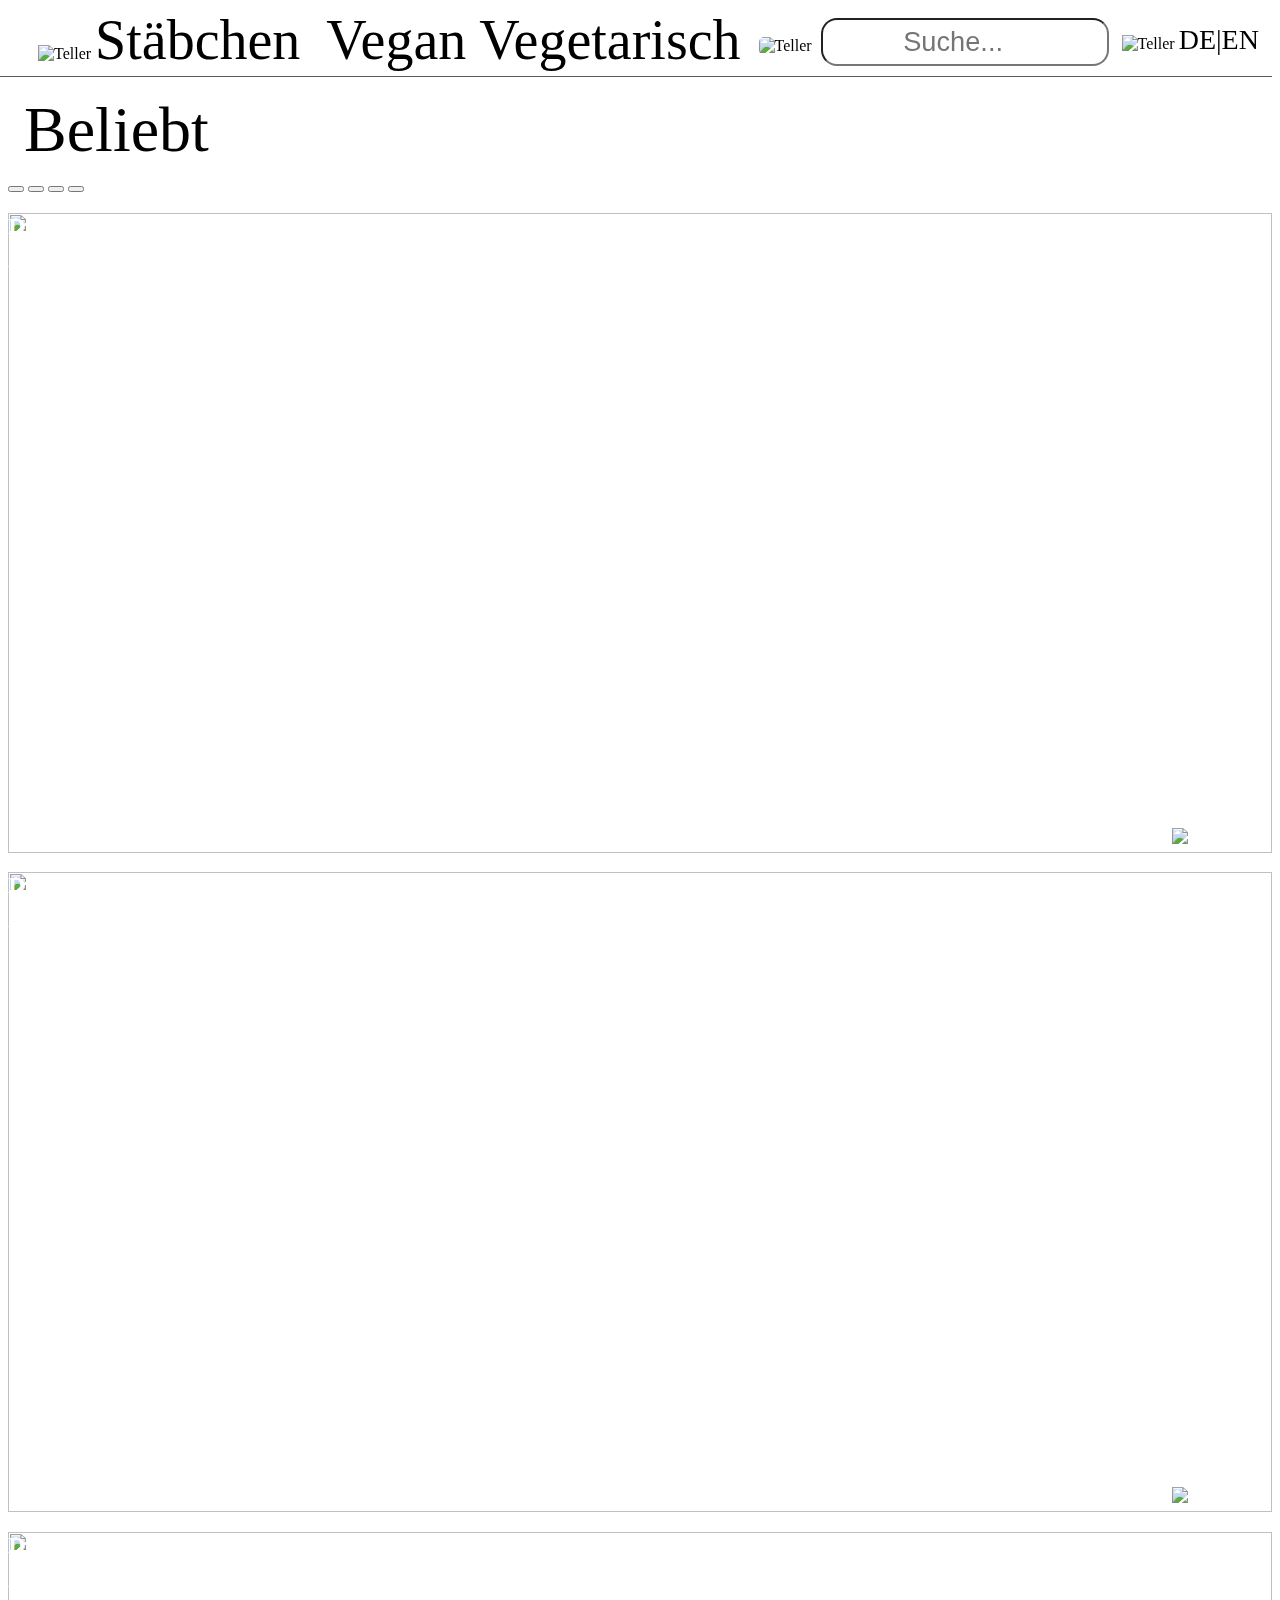
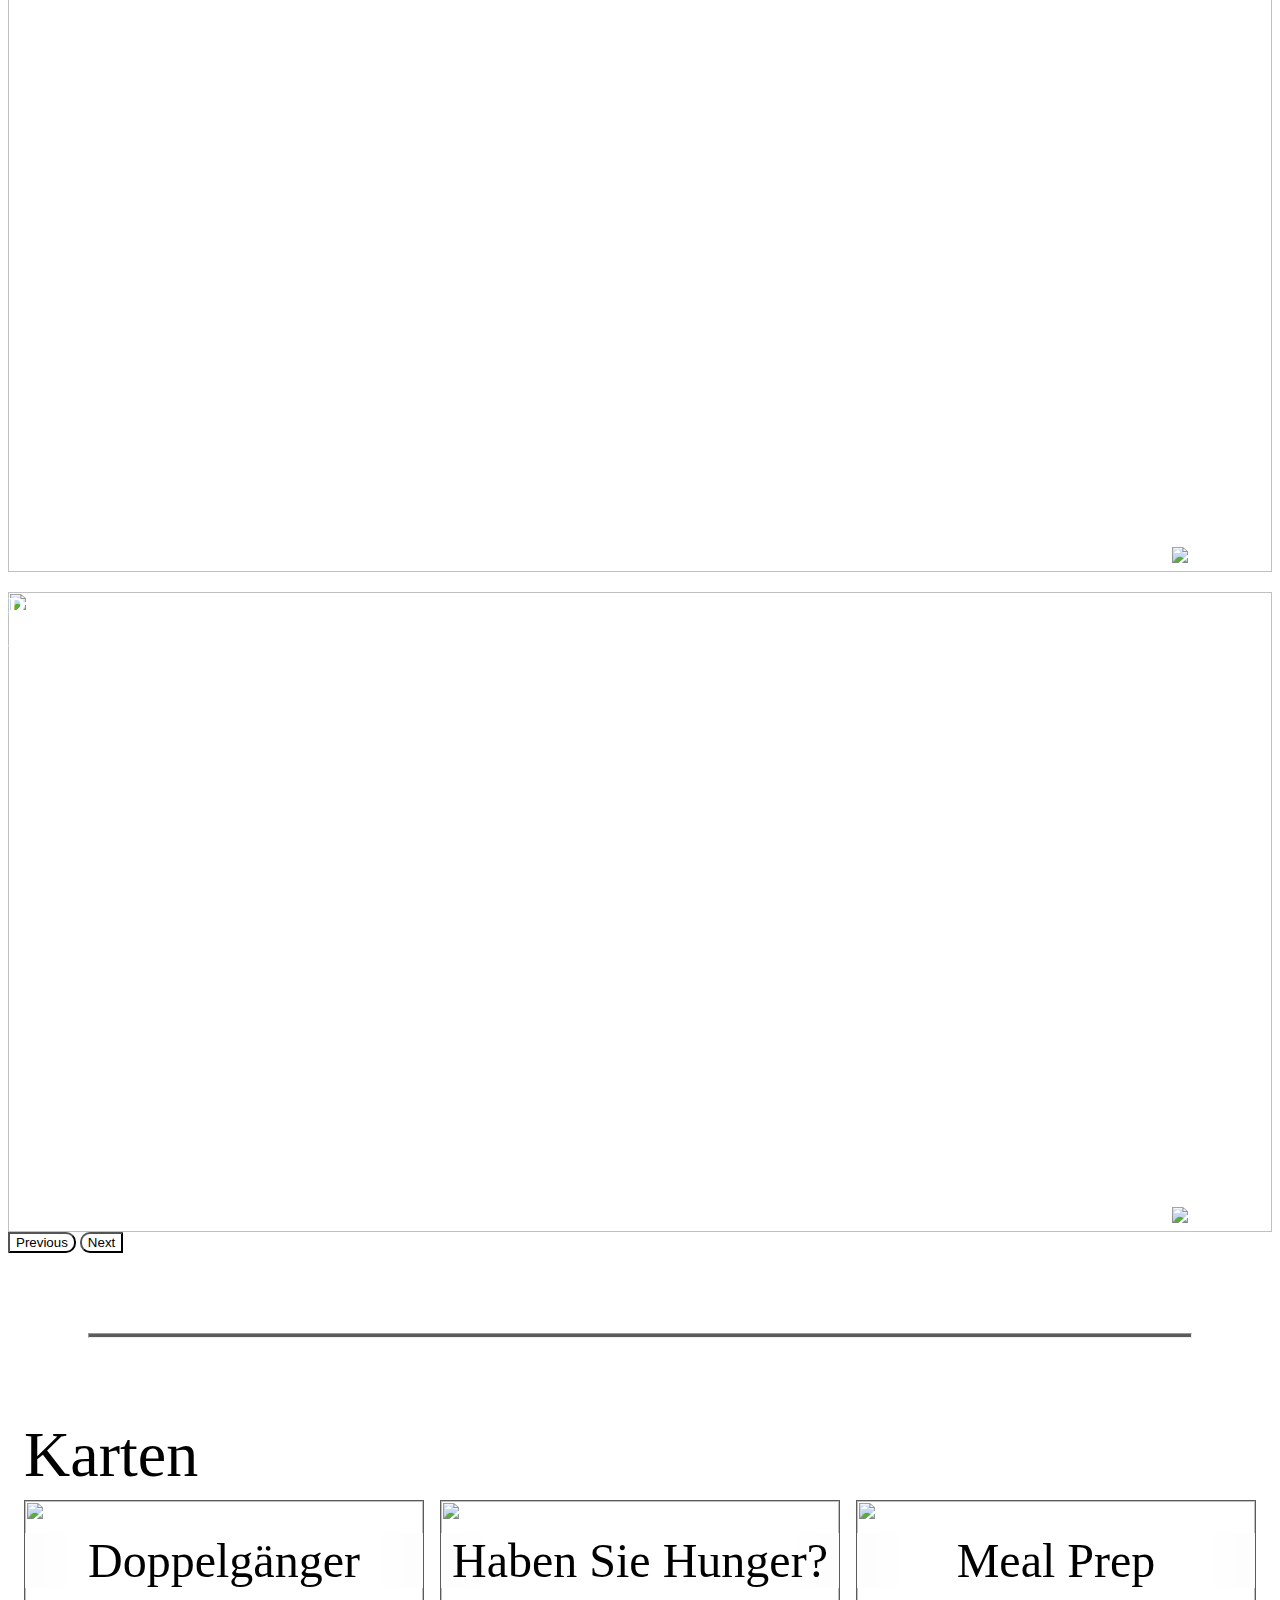
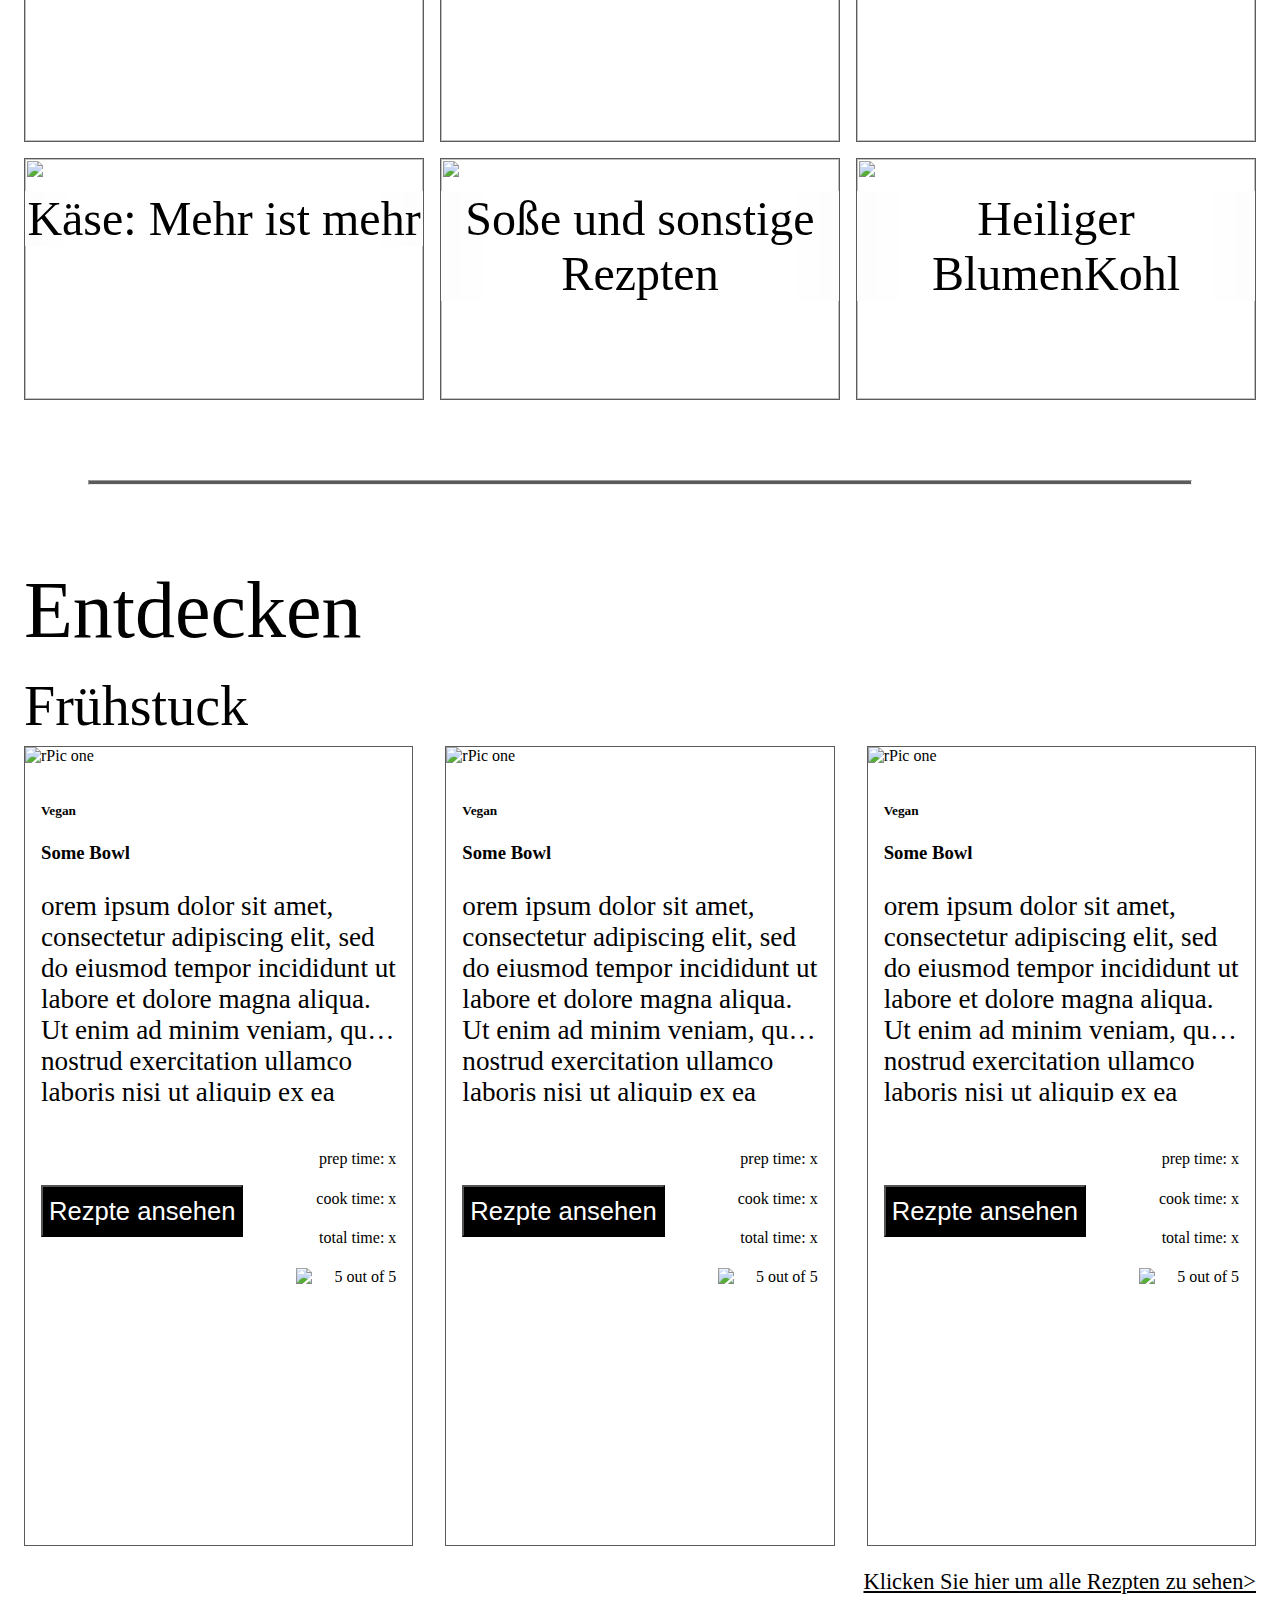
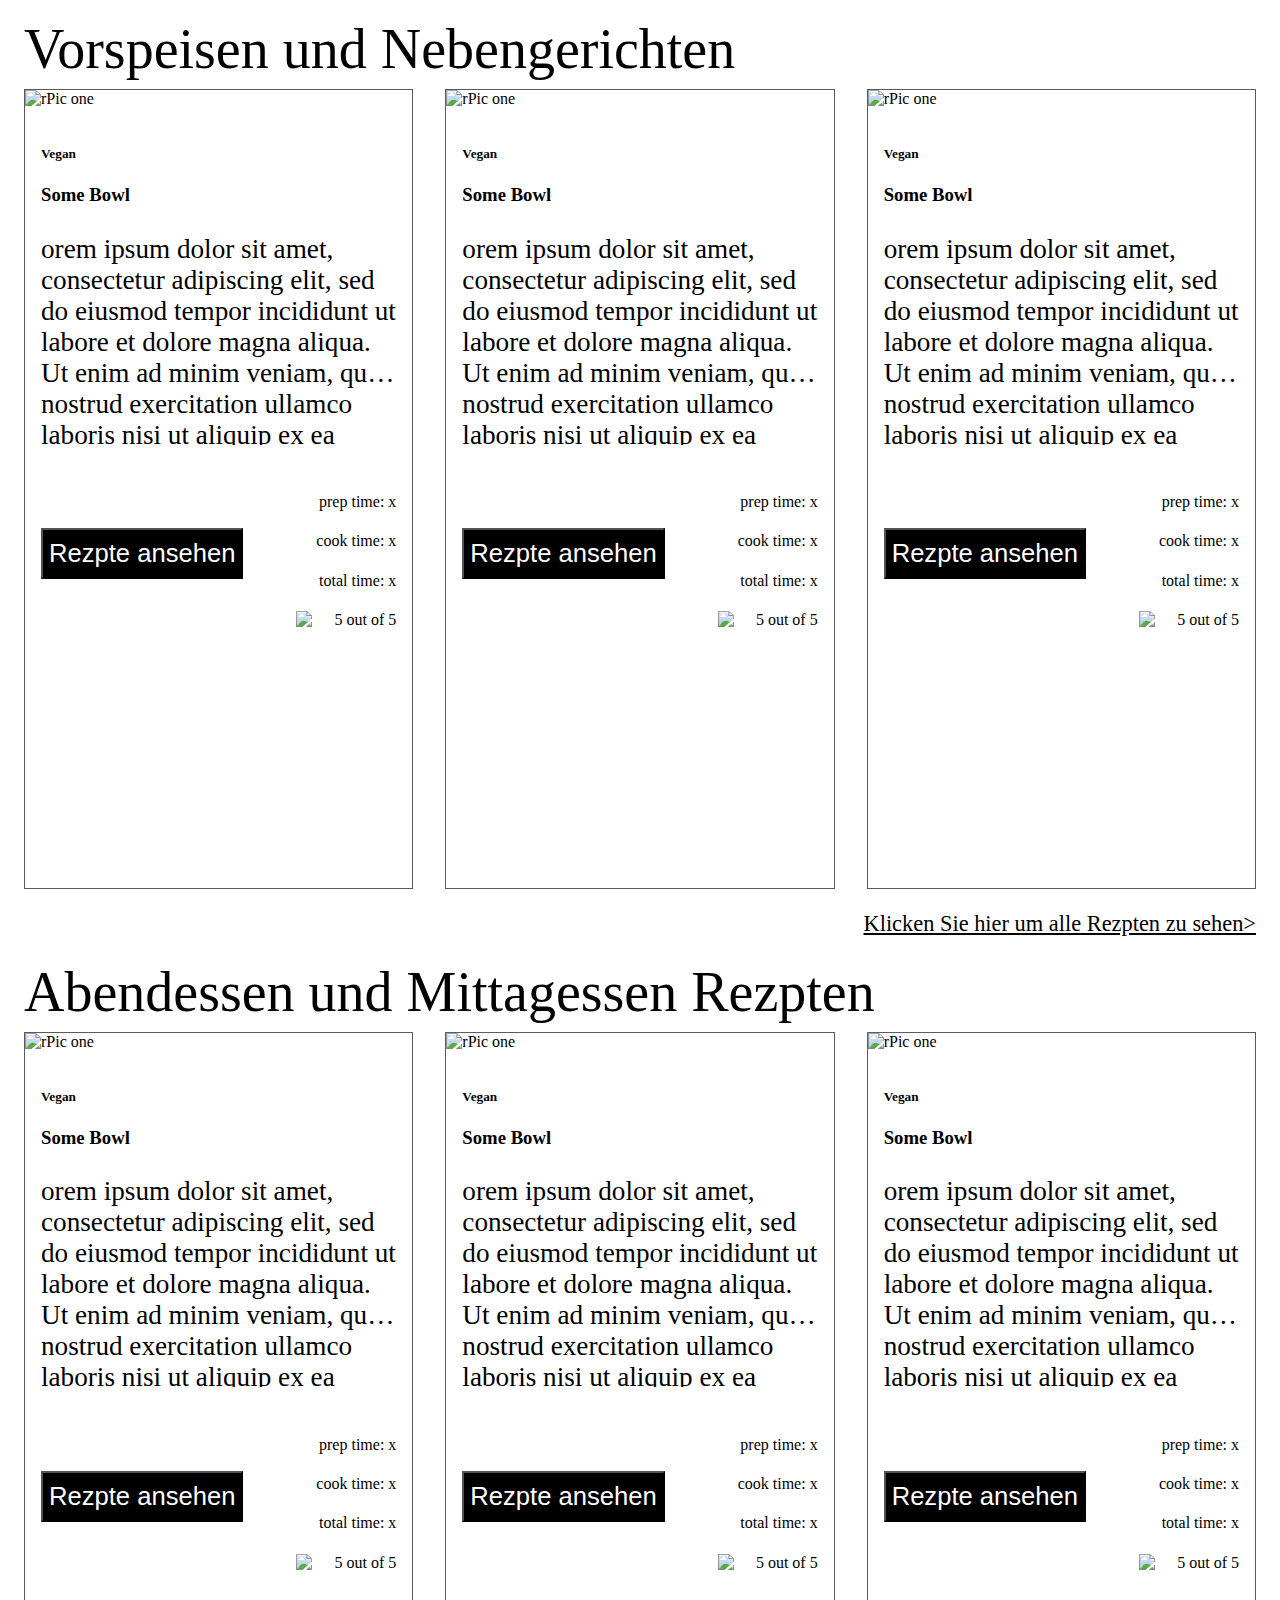
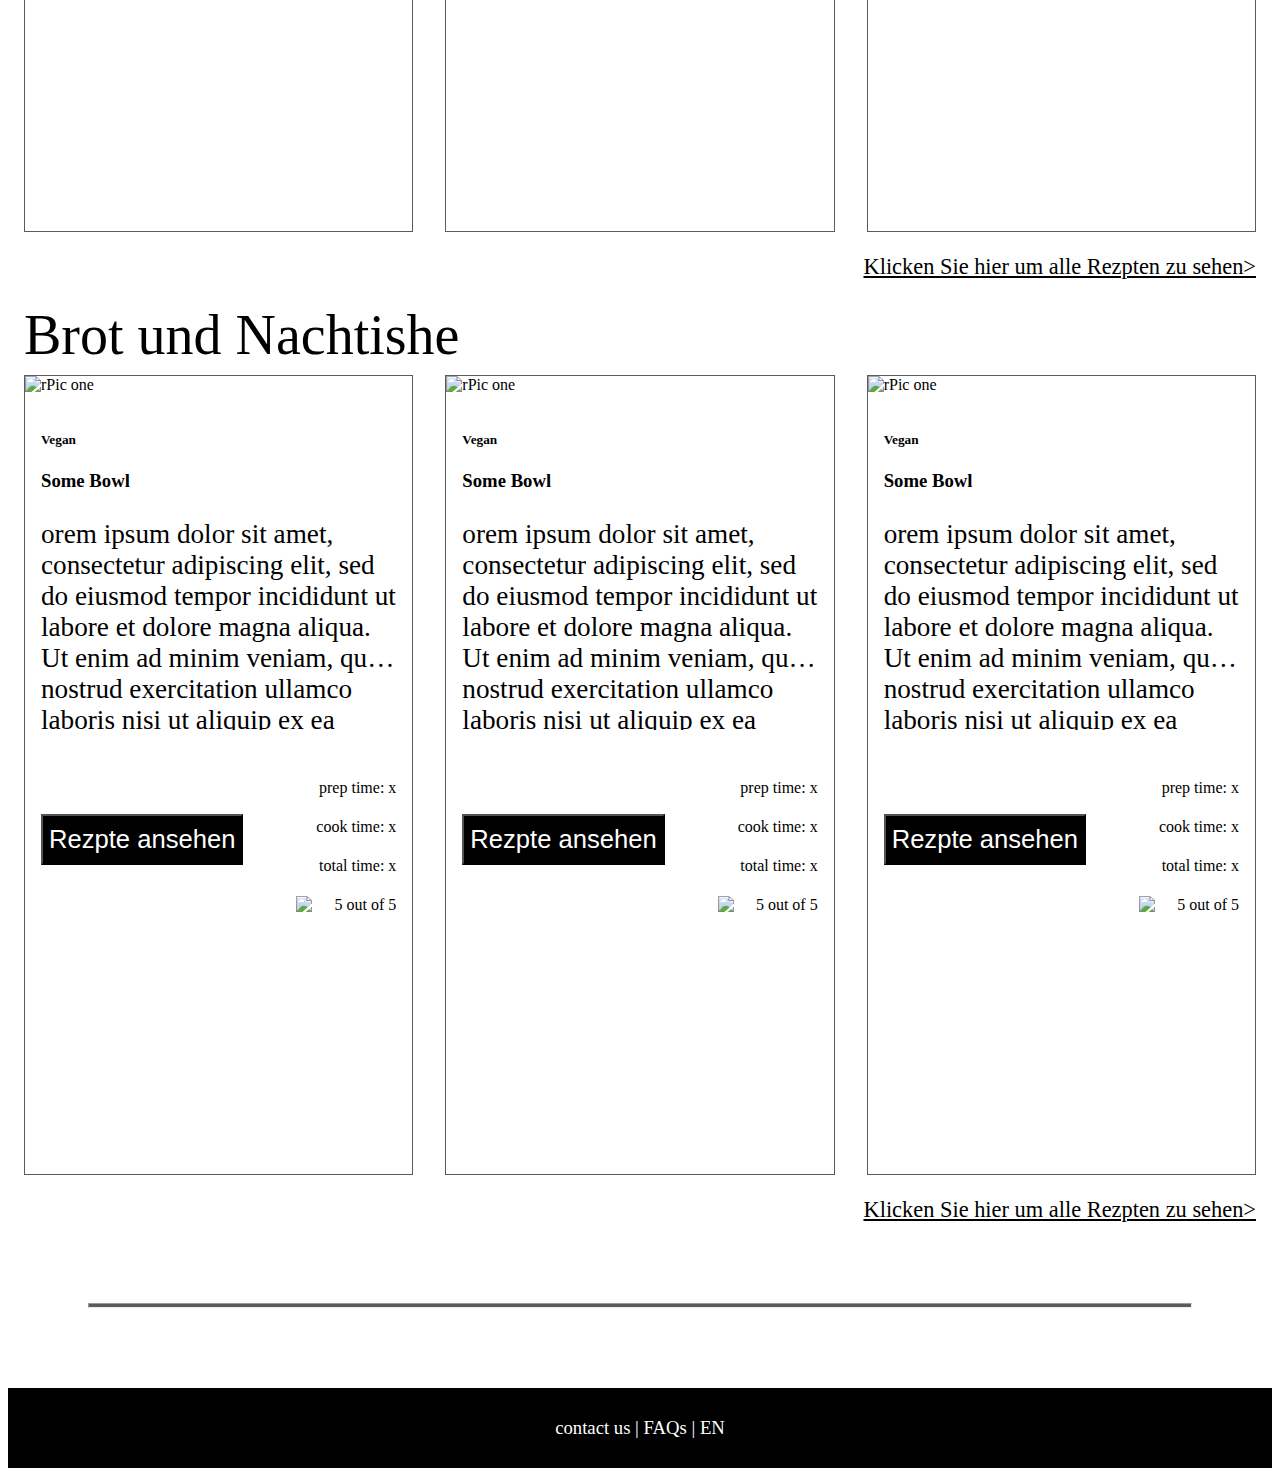
==== index.html @ e16c11fc "Update and rename STUB.html to index.html" ====
<!doctype html>
<html lang="de">
  <head>
    <!-- Required meta tags -->
    <meta charset="utf-8">
    <meta name="viewport" content="width=device-width, initial-scale=1">
    <!-- Bootstrap CSS -->
    <link href="https://cdn.jsdelivr.net/npm/bootstrap@5.0.2/dist/css/bootstrap.min.css" rel="stylesheet" integrity="sha384-EVSTQN3/azprG1Anm3QDgpJLIm9Nao0Yz1ztcQTwFspd3yD65VohhpuuCOmLASjC" crossorigin="anonymous">
    <link rel="stylesheet" href="STUB.css">
    <script src="STUB.js" defer></script>
    <title>Stäbchen</title>
  </head>
  <body>
    <!-- St header-->
    <header>
    <nav class ="menu">
      <ul class= "Desktop-nav">
      <li class="titleandicon ">
        <img class="lang_pic" src="../Assets/stabbz.png" alt="Teller" width="80" height="60">
          <a href="#" class = "title"><h1 class ="STitle" >Stäbchen</h1><a>
          </li>
              <li class= "menuItemsV"><a href= "#" class="menuItems"><h1 class= "MenuVegan">Vegan</h1></a> </li>
              <li class= "menuItemsVe"><a href= "#" class="menuItems"><h1 class ="MenuVege">Vegetarisch</h1></a> </li>
          <li class="search">
           <img class="search_pic" src="../Assets/nsf.png" alt="Teller" class="SearchIcon" width="35" height="30">
            <input class="search"  type="search" placeholder="Suche...">
            <!--
            make the placeholder go away when the user clicks on the search bar
          change how big the bar gets at the diffrent break points
          -->
          </li>
          <li class="lang" class ="dropDown">
          <img class="lang_pic " src="../Assets/DF.png" alt="Teller" width="25" height="25">
          <h3><a>DE|EN</a></h3>
          </li>

      </ul>
    </nav>
    </header>

    <h1 class="body-title"> Beliebt</h1>
    <!--karasel-->
<!-- have the picture be the background and have the title,Food type, stars,total cook time ,prep time and maybe the Beschribung-->
<div id="myCarousel" class="carousel  slide" data-bs-ride="carousel">
<div class="carousel-indicators">
   <button type="button" data-bs-target="#myCarousel" data-bs-slide-to="0" class="active" aria-current="true" aria-label="Slide 1"></button>
   <button type="button" data-bs-target="#myCarousel" data-bs-slide-to="1" aria-label="Slide 2"></button>
   <button type="button" data-bs-target="#myCarousel" data-bs-slide-to="2" aria-label="Slide 3"></button>
   <button type="button" data-bs-target="#myCarousel" data-bs-slide-to="3" aria-label="Slide 4"></button>
</div>
<div class="carousel-inner">
    <div class ="carousel-item active">
      <div class="imgBox">
        <img class="backhroundImg d-block w-100" src="../Assets/kochen.jpg">
      </div>
      <div class="container">
        <h2> Dish Name</h2>
        <h5> Vegan/Vegetarian</h5>
        <div class= "sideInfo">
        <h4>prep time: x</h4>
        <h4>cook time: x</h4>
        <h4>total time: x</h4>
        <img class="reviews" src="../Assets/5stars.png" alt="5 out of 5" height="25" width="100">
        </div>
      </div>
  </div>
  <div class ="carousel-item">
    <div class="imgBox">
      <img class="backhroundImg d-block w-100" src="../Assets/bowl.jpg">
    </div>
    <div class="container">
      <h2> Dish Name</h2>
      <h5> Vegan/Vegetarian</h5>
      <div class= "sideInfo">
        <h4>prep time: x</h4>
        <h4>cook time: x</h4>
        <h4>total time: x</h4>
      <img class="reviews" src="../Assets/5stars.png" alt="5 out of 5" height="25" width="100">
      </div>
    </div>
</div>
<div class ="carousel-item">
  <div class="imgBox">
    <img class="backhroundImg d-block w-100" src="../Assets/lost.jpg">
  </div>
  <div class="container">
    <h2> Dish Name</h2>
    <h5> Vegan/Vegetarian</h5>
    <div class= "sideInfo">
      <h4>prep time: x</h4>
      <h4>cook time: x</h4>
      <h4>total time: x</h4>
    <img class="reviews" src="../Assets/5stars.png" alt="5 out of 5" height="25" width="100">
    </div>
  </div>
</div>
<div class ="carousel-item">
  <div class="imgBox">
    <img class="backhroundImg d-block w-100" src="../Assets/sushi.jpg">
  </div>
  <div class="container">
    <h2> Dish Name</h2>
    <h5> Vegan/Vegetarian</h5>
    <div class= "sideInfo">
      <h4>prep time: x</h4>
      <h4>cook time: x</h4>
      <h4>total time: x</h4>
    <img class="reviews" src="../Assets/5stars.png" alt="5 out of 5" height="25" width="100">
    </div>
  </div>
</div>
</div>
<button class="carousel-control-prev" type="button" data-bs-target="#myCarousel" data-bs-slide="prev">
  <span class="carousel-control-prev-icon" aria-hidden="true"></span>
  <span class="visually-hidden">Previous</span>
</button>
<button class="carousel-control-next" type="button" data-bs-target="#myCarousel" data-bs-slide="next">
  <span class="carousel-control-next-icon" aria-hidden="true"></span>
  <span class="visually-hidden">Next</span>
</button>
</div>
    <!-- Option 1: Bootstrap Bundle with Popper -->
    <script src="https://cdn.jsdelivr.net/npm/bootstrap@5.0.2/dist/js/bootstrap.bundle.min.js" integrity="sha384-MrcW6ZMFYlzcLA8Nl+NtUVF0sA7MsXsP1UyJoMp4YLEuNSfAP+JcXn/tWtIaxVXM" crossorigin="anonymous"></script>
<hr class="sectionBreak">
  <!-- start of the card section-->
<h1 class="body-title">Karten</h1>
  <div class= "Act-Cards">
    <div class= "Card">
      <img class="backhroundImg" src="../Assets/Essen.jpg">
      <div class="card-blur "></div>
      <h1 class= "Card-text Card-pic"> Doppelgänger</h1>
    </div>
    <div class= "Card">
      <img class="backhroundImg" src="../Assets/pizza.jpg">
      <div   class="card-blur "></div>
      <h1 class= "Card-text Card-pic"> Haben Sie Hunger?</h1>
    </div>
    <div class= "Card">
      <img class="backhroundImg" src="../Assets/MP.jpg">
      <div   class="card-blur "></div>
      <h1 class= "Card-text Card-pic"> Meal Prep</h1>
    </div>
    <div class= "Card">
      <img class="backhroundImg" src="../Assets/cheese.jpg">
      <div  class="card-blur "></div>
      <h1 class= "Card-text Card-pic"> Käse: Mehr ist mehr</h1>
    </div>
    <div class= "Card">
      <img class="backhroundImg" src="../Assets/sosse.jpg">
      <div   class="card-blur ">
      </div>
  <h1 class= "Card-text Card-pic"> Soße und sonstige Rezpten</h1>
  </div>
    <div class= "Card">
      <img class="backhroundImg" src="../Assets/BK.jpg">
      <div class="card-blur "></div>
      <h1 class= "Card-text Card-pic"> Heiliger BlumenKohl</h1>
    </div>
  </div>
  <hr class="sectionBreak">
  <!-- end of the Karten Abschintt-->

<h1 class="rTitle">Entdecken</h1>
  <br>
    <!-- Breakfrast-->
  <h1 class="rSubtitle">Frühstuck</H1>
    <div class ="rGrid">
    <div class= "rCard">
      <img class ="rPic" src="../Assets/MP.jpg" alt="rPic one">
      <div class ="rMainText">
        <div class="rMaintextTitle">
        <h5>Vegan<h5>
        <h3>Some Bowl</h3>
      </div>
        <P class="rMTT">
          orem ipsum dolor sit amet, consectetur adipiscing elit, sed do eiusmod tempor
           incididunt ut labore et dolore magna aliqua. Ut enim ad minim veniam, quis nostrud
            exercitation ullamco laboris nisi ut aliquip ex ea commodo consequat. Duis aute
            irure dolor in reprehenderit in voluptate velit esse cillum dolore eu fugiat nulla
            pariatur. Excepteur sint occaecat cupidatat non proident, sunt in culpa qui officia
             deserunt mollit anim id est laborum
       </p>
       <div class="rBInfo">
       <div class="rButton">
         <button type="button" class="rButtonLabel"> Rezpte ansehen </Button>
       </div>
       <div class= "rInfo">
         <h4 class="f200">prep time: x</h4>
         <h4 class="f200">cook time: x</h4>
         <h4 class="f200">total time: x</h4>
       <img class="reviews" src="../Assets/5stars.png" alt="5 out of 5" height="25" width="100">
       </div>
      </div>
    </div>
    </div>
    <div class= "rCard">
      <img class ="rPic" src="../Assets/sosse.jpg" alt="rPic one">
      <div class ="rMainText">
        <div class="rMaintextTitle">
        <h5>Vegan<h5>
        <h3>Some Bowl</h3>
      </div>
        <P class="rMTT">
          orem ipsum dolor sit amet, consectetur adipiscing elit, sed do eiusmod tempor
           incididunt ut labore et dolore magna aliqua. Ut enim ad minim veniam, quis nostrud
            exercitation ullamco laboris nisi ut aliquip ex ea commodo consequat. Duis aute
            irure dolor in reprehenderit in voluptate velit esse cillum dolore eu fugiat nulla
            pariatur. Excepteur sint occaecat cupidatat non proident, sunt in culpa qui officia
             deserunt mollit anim id est laborum
       </p>
       <div class="rBInfo">
       <div class="rButton">
         <button type="button" class="rButtonLabel"> Rezpte ansehen </Button>
       </div>
       <div class= "rInfo">
         <h4 class="f200">prep time: x</h4>
         <h4 class="f200">cook time: x</h4>
         <h4 class="f200">total time: x</h4>
       <img class="reviews" src="../Assets/5stars.png" alt="5 out of 5" height="25" width="100">
       </div>
      </div>
    </div>
    </div>
     <div class= "rCard">
        <img class ="rPic" src="../Assets/cheese.jpg" alt="rPic one">
        <div class ="rMainText">
          <div class="rMaintextTitle">
          <h5>Vegan<h5>
          <h3 >Some Bowl</h3>
        </div>
          <P class="rMTT">
            orem ipsum dolor sit amet, consectetur adipiscing elit, sed do eiusmod tempor
             incididunt ut labore et dolore magna aliqua. Ut enim ad minim veniam, quis nostrud
              exercitation ullamco laboris nisi ut aliquip ex ea commodo consequat. Duis aute
              irure dolor in reprehenderit in voluptate velit esse cillum dolore eu fugiat nulla
              pariatur. Excepteur sint occaecat cupidatat non proident, sunt in culpa qui officia
               deserunt mollit anim id est laborum
         </p>
         <div class="rBInfo">
         <div class="rButton">
           <button type="button" class="rButtonLabel"> Rezpte ansehen </Button>
         </div>
         <div class= "rInfo">
           <h4 class="f200">prep time: x</h4>
           <h4 class="f200">cook time: x</h4>
           <h4 class="f200">total time: x</h4>
         <img class="reviews" src="../Assets/5stars.png" alt="5 out of 5" height="25" width="100">
         </div>
        </div>
      </div>
      </div>
      </div>
      <p class="rLink"> Klicken Sie hier um alle Rezpten zu sehen><p>

<!--Vorspeisen und Nebengerichten-->
<h1 class="rSubtitle">Vorspeisen und Nebengerichten</H1>
  <div class ="rGrid">
  <div class= "rCard">
    <img class ="rPic" src="../Assets/MP.jpg" alt="rPic one">
    <div class ="rMainText">
      <div class="rMaintextTitle">
      <h5>Vegan<h5>
      <h3>Some Bowl</h3>
    </div>
      <P class="rMTT">
        orem ipsum dolor sit amet, consectetur adipiscing elit, sed do eiusmod tempor
         incididunt ut labore et dolore magna aliqua. Ut enim ad minim veniam, quis nostrud
          exercitation ullamco laboris nisi ut aliquip ex ea commodo consequat. Duis aute
          irure dolor in reprehenderit in voluptate velit esse cillum dolore eu fugiat nulla
          pariatur. Excepteur sint occaecat cupidatat non proident, sunt in culpa qui officia
           deserunt mollit anim id est laborum
     </p>
     <div class="rBInfo">
     <div class="rButton">
       <button type="button" class="rButtonLabel"> Rezpte ansehen </Button>
     </div>
     <div class= "rInfo">
       <h4 class="f200">prep time: x</h4>
       <h4 class="f200">cook time: x</h4>
       <h4 class="f200">total time: x</h4>
     <img class="reviews" src="../Assets/5stars.png" alt="5 out of 5" height="25" width="100">
     </div>
    </div>
  </div>
  </div>
  <div class= "rCard">
    <img class ="rPic" src="../Assets/sosse.jpg" alt="rPic one">
    <div class ="rMainText">
      <div class="rMaintextTitle">
      <h5>Vegan<h5>
      <h3>Some Bowl</h3>
    </div>
      <P class="rMTT">
        orem ipsum dolor sit amet, consectetur adipiscing elit, sed do eiusmod tempor
         incididunt ut labore et dolore magna aliqua. Ut enim ad minim veniam, quis nostrud
          exercitation ullamco laboris nisi ut aliquip ex ea commodo consequat. Duis aute
          irure dolor in reprehenderit in voluptate velit esse cillum dolore eu fugiat nulla
          pariatur. Excepteur sint occaecat cupidatat non proident, sunt in culpa qui officia
           deserunt mollit anim id est laborum
     </p>
     <div class="rBInfo">
     <div class="rButton">
       <button type="button" class="rButtonLabel"> Rezpte ansehen </Button>
     </div>
     <div class= "rInfo">
       <h4 class="f200">prep time: x</h4>
       <h4 class="f200">cook time: x</h4>
       <h4 class="f200">total time: x</h4>
     <img class="reviews" src="../Assets/5stars.png" alt="5 out of 5" height="25" width="100">
     </div>
    </div>
  </div>
  </div>
   <div class= "rCard">
      <img class ="rPic" src="../Assets/cheese.jpg" alt="rPic one">
      <div class ="rMainText">
        <div class="rMaintextTitle">
        <h5>Vegan<h5>
        <h3 >Some Bowl</h3>
      </div>
        <P class="rMTT">
          orem ipsum dolor sit amet, consectetur adipiscing elit, sed do eiusmod tempor
           incididunt ut labore et dolore magna aliqua. Ut enim ad minim veniam, quis nostrud
            exercitation ullamco laboris nisi ut aliquip ex ea commodo consequat. Duis aute
            irure dolor in reprehenderit in voluptate velit esse cillum dolore eu fugiat nulla
            pariatur. Excepteur sint occaecat cupidatat non proident, sunt in culpa qui officia
             deserunt mollit anim id est laborum
       </p>
       <div class="rBInfo">
       <div class="rButton">
         <button type="button" class="rButtonLabel"> Rezpte ansehen </Button>
       </div>
       <div class= "rInfo">
         <h4 class="f200">prep time: x</h4>
         <h4 class="f200">cook time: x</h4>
         <h4 class="f200">total time: x</h4>
       <img class="reviews" src="../Assets/5stars.png" alt="5 out of 5" height="25" width="100">
       </div>
      </div>
    </div>
    </div>
    </div>
    <p class="rLink"> Klicken Sie hier um alle Rezpten zu sehen><p>

<!--Abendessen und Mittagessen Rezpten-->
<h1 class="rSubtitle">Abendessen und Mittagessen Rezpten</H1>
  <div class ="rGrid">
  <div class= "rCard">
    <img class ="rPic" src="../Assets/MP.jpg" alt="rPic one">
    <div class ="rMainText">
      <div class="rMaintextTitle">
      <h5>Vegan<h5>
      <h3>Some Bowl</h3>
    </div>
      <P class="rMTT">
        orem ipsum dolor sit amet, consectetur adipiscing elit, sed do eiusmod tempor
         incididunt ut labore et dolore magna aliqua. Ut enim ad minim veniam, quis nostrud
          exercitation ullamco laboris nisi ut aliquip ex ea commodo consequat. Duis aute
          irure dolor in reprehenderit in voluptate velit esse cillum dolore eu fugiat nulla
          pariatur. Excepteur sint occaecat cupidatat non proident, sunt in culpa qui officia
           deserunt mollit anim id est laborum
     </p>
     <div class="rBInfo">
     <div class="rButton">
       <button type="button" class="rButtonLabel"> Rezpte ansehen </Button>
     </div>
     <div class= "rInfo">
       <h4 class="f200">prep time: x</h4>
       <h4 class="f200">cook time: x</h4>
       <h4 class="f200">total time: x</h4>
     <img class="reviews" src="../Assets/5stars.png" alt="5 out of 5" height="25" width="100">
     </div>
    </div>
  </div>
  </div>
  <div class= "rCard">
    <img class ="rPic" src="../Assets/sosse.jpg" alt="rPic one">
    <div class ="rMainText">
      <div class="rMaintextTitle">
      <h5>Vegan<h5>
      <h3>Some Bowl</h3>
    </div>
      <P class="rMTT">
        orem ipsum dolor sit amet, consectetur adipiscing elit, sed do eiusmod tempor
         incididunt ut labore et dolore magna aliqua. Ut enim ad minim veniam, quis nostrud
          exercitation ullamco laboris nisi ut aliquip ex ea commodo consequat. Duis aute
          irure dolor in reprehenderit in voluptate velit esse cillum dolore eu fugiat nulla
          pariatur. Excepteur sint occaecat cupidatat non proident, sunt in culpa qui officia
           deserunt mollit anim id est laborum
     </p>
     <div class="rBInfo">
     <div class="rButton">
       <button type="button" class="rButtonLabel"> Rezpte ansehen </Button>
     </div>
     <div class= "rInfo">
       <h4 class="f200">prep time: x</h4>
       <h4 class="f200">cook time: x</h4>
       <h4 class="f200">total time: x</h4>
     <img class="reviews" src="../Assets/5stars.png" alt="5 out of 5" height="25" width="100">
     </div>
    </div>
  </div>
  </div>
   <div class= "rCard">
      <img class ="rPic" src="../Assets/cheese.jpg" alt="rPic one">
      <div class ="rMainText">
        <div class="rMaintextTitle">
        <h5>Vegan<h5>
        <h3 >Some Bowl</h3>
      </div>
        <P class="rMTT">
          orem ipsum dolor sit amet, consectetur adipiscing elit, sed do eiusmod tempor
           incididunt ut labore et dolore magna aliqua. Ut enim ad minim veniam, quis nostrud
            exercitation ullamco laboris nisi ut aliquip ex ea commodo consequat. Duis aute
            irure dolor in reprehenderit in voluptate velit esse cillum dolore eu fugiat nulla
            pariatur. Excepteur sint occaecat cupidatat non proident, sunt in culpa qui officia
             deserunt mollit anim id est laborum
       </p>
       <div class="rBInfo">
       <div class="rButton">
         <button type="button" class="rButtonLabel"> Rezpte ansehen </Button>
       </div>
       <div class= "rInfo">
         <h4 class="f200">prep time: x</h4>
         <h4 class="f200">cook time: x</h4>
         <h4 class="f200">total time: x</h4>
       <img class="reviews" src="../Assets/5stars.png" alt="5 out of 5" height="25" width="100">
       </div>
      </div>
    </div>
    </div>
    </div>
    <p class="rLink"> Klicken Sie hier um alle Rezpten zu sehen><p>

  <!--Brot und Nachtishe-->
  <h1 class="rSubtitle">Brot und Nachtishe</H1>
    <div class ="rGrid">
    <div class= "rCard">
      <img class ="rPic" src="../Assets/MP.jpg" alt="rPic one">
      <div class ="rMainText">
        <div class="rMaintextTitle">
        <h5>Vegan<h5>
        <h3>Some Bowl</h3>
      </div>
        <P class="rMTT">
          orem ipsum dolor sit amet, consectetur adipiscing elit, sed do eiusmod tempor
           incididunt ut labore et dolore magna aliqua. Ut enim ad minim veniam, quis nostrud
            exercitation ullamco laboris nisi ut aliquip ex ea commodo consequat. Duis aute
            irure dolor in reprehenderit in voluptate velit esse cillum dolore eu fugiat nulla
            pariatur. Excepteur sint occaecat cupidatat non proident, sunt in culpa qui officia
             deserunt mollit anim id est laborum
       </p>
       <div class="rBInfo">
       <div class="rButton">
         <button type="button" class="rButtonLabel"> Rezpte ansehen </Button>
       </div>
       <div class= "rInfo">
         <h4 class="f200">prep time: x</h4>
         <h4 class="f200">cook time: x</h4>
         <h4 class="f200">total time: x</h4>
       <img class="reviews" src="../Assets/5stars.png" alt="5 out of 5" height="25" width="100">
       </div>
      </div>
    </div>
    </div>
    <div class= "rCard">
      <img class ="rPic" src="../Assets/sosse.jpg" alt="rPic one">
      <div class ="rMainText">
        <div class="rMaintextTitle">
        <h5>Vegan<h5>
        <h3>Some Bowl</h3>
      </div>
        <P class="rMTT">
          orem ipsum dolor sit amet, consectetur adipiscing elit, sed do eiusmod tempor
           incididunt ut labore et dolore magna aliqua. Ut enim ad minim veniam, quis nostrud
            exercitation ullamco laboris nisi ut aliquip ex ea commodo consequat. Duis aute
            irure dolor in reprehenderit in voluptate velit esse cillum dolore eu fugiat nulla
            pariatur. Excepteur sint occaecat cupidatat non proident, sunt in culpa qui officia
             deserunt mollit anim id est laborum
       </p>
       <div class="rBInfo">
       <div class="rButton">
         <button type="button" class="rButtonLabel"> Rezpte ansehen </Button>
       </div>
       <div class= "rInfo">
         <h4 class="f200">prep time: x</h4>
         <h4 class="f200">cook time: x</h4>
         <h4 class="f200">total time: x</h4>
       <img class="reviews" src="../Assets/5stars.png" alt="5 out of 5" height="25" width="100">
       </div>
      </div>
    </div>
    </div>
     <div class= "rCard">
        <img class ="rPic" src="../Assets/cheese.jpg" alt="rPic one">
        <div class ="rMainText">
          <div class="rMaintextTitle">
          <h5>Vegan<h5>
          <h3 >Some Bowl</h3>
        </div>
          <P class="rMTT">
            orem ipsum dolor sit amet, consectetur adipiscing elit, sed do eiusmod tempor
             incididunt ut labore et dolore magna aliqua. Ut enim ad minim veniam, quis nostrud
              exercitation ullamco laboris nisi ut aliquip ex ea commodo consequat. Duis aute
              irure dolor in reprehenderit in voluptate velit esse cillum dolore eu fugiat nulla
              pariatur. Excepteur sint occaecat cupidatat non proident, sunt in culpa qui officia
               deserunt mollit anim id est laborum
         </p>
         <div class="rBInfo">
         <div class="rButton">
           <button type="button" class="rButtonLabel"> Rezpte ansehen </Button>
         </div>
         <div class= "rInfo">
           <h4 class="f200">prep time: x</h4>
           <h4 class="f200">cook time: x</h4>
           <h4 class="f200">total time: x</h4>
         <img class="reviews" src="../Assets/5stars.png" alt="5 out of 5" height="25" width="100">
         </div>
        </div>
      </div>
      </div>
      </div>
      <p class="rLink"> Klicken Sie hier um alle Rezpten zu sehen><p>
    <hr class="sectionBreak">
<!--Ende of Rezpten-->
<footer>
  <div class="footerText">
    <h3 class="f200"> contact us | FAQs | EN</h3>
  </div>
</footer>


  <!-- testmittel-->
  <!--
<div class="me"></div>
<div class="me"></div><div class="me"></div>
<div class="me"></div>
<div class="me"></div>
<div class="me"></div>
<div class="me"></div>
<div class="me"></div>
<div class="me"></div>
-->

  </body>

</html>
---- STUB.css ----
/*body styling */
Body{
  font-family: var(--bs-font-sans-serif);
}
/*nav styling*/
header{
  position: sticky;
  top: 0;
  left: 0;
  background: rgba(255, 255, 255, 0.3);
  backdrop-filter: blur(25px);
  z-index: 5;

}
ul.Desktop-nav{
  display: flex;
  flex-direction: row;
  justify-content: space-between;
  list-style:none;
  margin-left: -10px;
  margin-top: -8px;
  padding-top: 8px;
  border-bottom: 1px solid #5b5b5c;
  border-right: none;
  border-left: none;
  padding-right: 5px;

}

nav h1, nav h2, nav h3{
  display: inline;
font-weight: 300;
}
nav h1{
  font-size:3.5rem;

}
nav h3{
  font-size:1.75rem;
}
.titleandicon, .menuItemsV, .menuItemsVe{
  margin-top: auto;
  margin-bottom: auto;
}
.title, .menuItems {
  text-decoration: none;
  color: black;
}
a.title:hover, a.menuItems:hover{
  color: black;
}

.search, .lang {
  margin-bottom: auto;
  margin-top: auto;
  text-decoration: none;
  text-align: center;
  color: black;

}
.lang_pic,.search_pic{
  vertical-align: baseline;
}
.search_pic{
    background-color: rgba(255, 255,255,.3);
    padding:5px;
    border-radius: 10px;
}

input[type=search].search{
  height: 3rem;
  width: 18rem;
  padding: 0;
  padding-left: 1rem;
  padding-right: 1rem;
  font-size:1.7rem;
  margin-bottom: auto;
  margin-top: auto;
  border-radius: 16px;
  transition: .2s ease-out;
}
 input[type=search]:focus.search{
   height: 4rem;
   width: 22rem;
   font-size: 2rem;
   border-radius: 5px;
 }
.me{
   height: 1000px;
   width:230px;
   border:3px solid #805538;
   background-color: pink;
   display: inline-block;
   margin-top: 40rem;
 }
 /*hover line for vegan*/
 .menuItemsV{
   padding-bottom: .23rem;
   position: relative;
 }
 .menuItemsV:before{
   content:"";
   position: absolute;
   left:0;
   bottom: 0;
   width: 0;
   height: 5px;
   background-color:#461e87;
   transition: width 0.2s ease-out;
 }
 .menuItemsV:hover::before{
   width:100%;
 }
  /*hover line for vegtarian*/
 .menuItemsVe{
   padding-bottom: .23rem;
   position: relative;
 }
 .menuItemsVe:before{
   content:"";
   position: absolute;
   left:0;
   bottom: 0;
   width: 0;
   height: 5px;
   background-color:#008523;
   transition: width 0.2s ease-out;
 }
 .menuItemsVe:hover::before{
   width:100%;
 }
  /*hover line for langswitcher*/
 .lang{
   padding-bottom: .23rem;
   margin-right: 8px;
   position: relative;
 }
 .lang:before{
   content:"";
   position: absolute;
   left:0;
   bottom: 0;
   width: 0;
   height: 5px;
   background-color:#0666a2;
   transition: width 0.2s ease-out;
 }
 .lang:hover::before{
   width:100%;
 }
  /*hover line for Title and logo*/
  .titleandicon{
    padding-bottom: .23rem;
    position: relative;
  }
  .titleandicon:before{
    content:"";
    position: absolute;
    left:0;
    bottom: 0;
    width: 0;
    height: 5px;
    background-color:#0666a2;
    transition: width 0.2s ease-out;
  }
  .titleandicon:hover::before{
    width:100%;
  }
/* end of the nav css
start of the body*/

  .body-title {
  font-weight: 300;
  font-size: 4rem;
  margin-top: 1rem;
  margin-bottom: .5rem;
  margin-left: 1rem;

}

.carousel-item{
  height: 40rem;
  width: 100%;
  position: relative;
  top:0;
  left:0;
  z-index: -5;
  color: white;
}
.container{
  position: relative;
  top:0;
  left:0;
  height: 100%;
  font-weight:700;

}
.sideInfo{
  position: absolute;
  bottom: 0;
  right:0;
}
.backhroundImg{
  height:100%;
  width:100%;
  object-fit: cover;
}
.imgBox{
  position: absolute;
  top:0;
  left:0;
  height: 100%;
  width:100%;

}
 .reviews{
   float:right;
 }
.carousel-control-next{
background-color: rgba(6, 102,162,.0);
border-radius: 10px;
border-top-right-radius: 0;
border-bottom-right-radius: 0;:
}
.carousel-control-prev{
  background-color: rgba(6, 102,162,.0);
  border-radius: 10px;
  border-top-left-radius: 0;
  border-bottom-left-radius: 0;:
}
.blur-false{
animation: blur-out 1.8s forwards;
}
 .blur-active{
   animation: blur-in 1.8s forwards;
 }
 @keyframes blur-in {
   from{
     backdrop-filter: Blur(0px);
     background-color: rgba(6, 102,162,0.1);
   }
   to{
     backdrop-filter: Blur(30px);
      background-color: rgba(6, 102,162,.3);
   }

 }
 @keyframes blur-out {
   from{
     backdrop-filter: Blur(30px);
     background-color: rgba(6, 102,162,.3);
   }
   to{
     backdrop-filter: Blur(0px);
      background-color: rgba(6, 102,162,0);
   }

 }
 /* carousel end*/
hr.sectionBreak{
  height: 3px;
  margin: 5rem 5rem 5rem;
  background-color: #5b5b5c;
}
/* action cards*/
.Act-Cards{
  display: grid;
  grid-template-columns: repeat(auto-fit, minmax(min(100%, max(300px, 100%/4)), 1fr));
  row-gap: 1rem;
  column-gap: 1rem;
  margin: 0px 1rem;
}

.Card{
  border: 1px solid #5b5b5c;
  position: relative;
  height: 15rem;
  max-width: 100%;
  display: flex;
  justify-content: center;
  /*align-items: center;*/
  background-color:white;
  transition: background-color .7s ease-out;
}
.card-blur{
  position: absolute;
  width:100%;
  height:100%;
}
.Card:hover{
border:5px solid black;
box-sizing: border-box;
}

.Card-text{
  font-weight:300;
  color:black;
  font-size: 3rem;
  text-align: center;
  background: rgba(255, 255, 255, .3);
  backdrop-filter: blur(25px);
}
.Card-pic{
  position: absolute;
  width: 100%;
}

/* start of Entdecken*/
.rTitle{
  font-weight: 300;
  font-size: 5rem;
  margin-top: 1rem;
  margin-bottom: 0rem;
  margin-left: 1rem;
}
.rSubtitle{
  font-weight: 300;
  font-size: 3.5rem;
  margin-top: 0rem;
  margin-bottom: .5rem;
  margin-left: 1rem;
}
.rGrid{
  display: grid;
  grid-template-columns: repeat(auto-fit, minmax(min(100%, max(355px, 100%/4)), 1fr));
  row-gap: 2rem;
  column-gap: 2rem;
  margin: 0px 1rem;
}
.rCard{
  height: 50rem;
  border:1px solid #5b5b5c;
  box-sizing: border-box;
}
.rPic{
  width: 100%;
  height: 40%;
  object-fit:cover;
}
.rMainText{
  padding: 1rem;
}
.rMTT{
  display: block;
  font-weight: 200;
  height: 13rem;
  width: 100%;
  font-size: 1.7rem;
  padding-bottom: 3px;
  overflow: hidden;
  display: -webkit-box;
  -webkit-line-clamp: 5;
  -webkit-box-orient: vertical;
}
.rInfo{
  display: inline-block;
  text-align: right;
  position: relative;
}
.rButton{
  display: inline-block;
  align-items:center;
}
.rButtonLabel{
  height: 3.2rem;
  font-size: 1.6rem;
  background-color: black;
  color: white;
  font-weight: 200;
}
.rBInfo{
  display: flex;
  justify-content: space-between;
  align-items:center;
  font-weight: 200;
}
.rLink{
  text-align: right;
  color: black;
  font-size: 1.4rem;
  text-decoration: underline;
  margin-right: 1rem;
}
/*footer start*/
.footerText{
  display: flex;
  align-items: center;
  justify-content:center;
  width: 100%;
  height:100%;
  background-color: black;
  height: 5rem;
  color: white;
}
.f200{
  font-weight: 200;
}
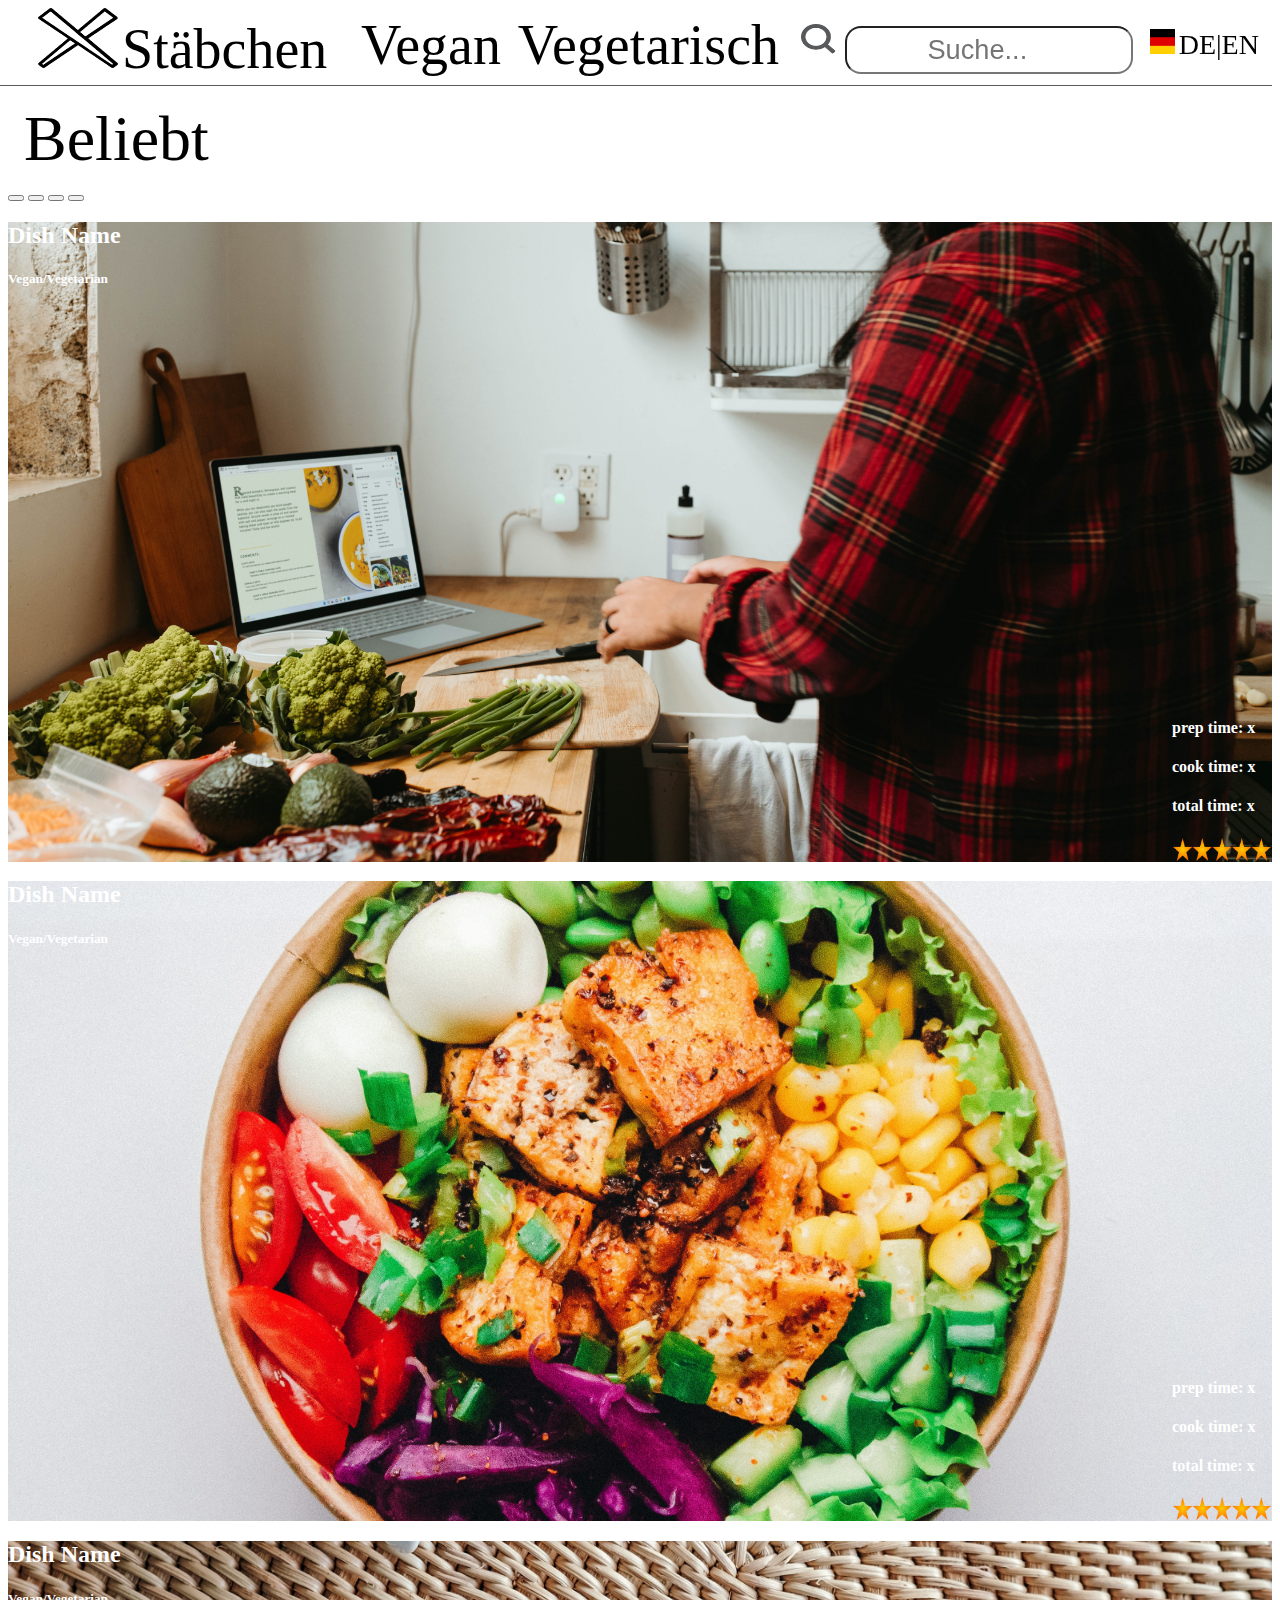
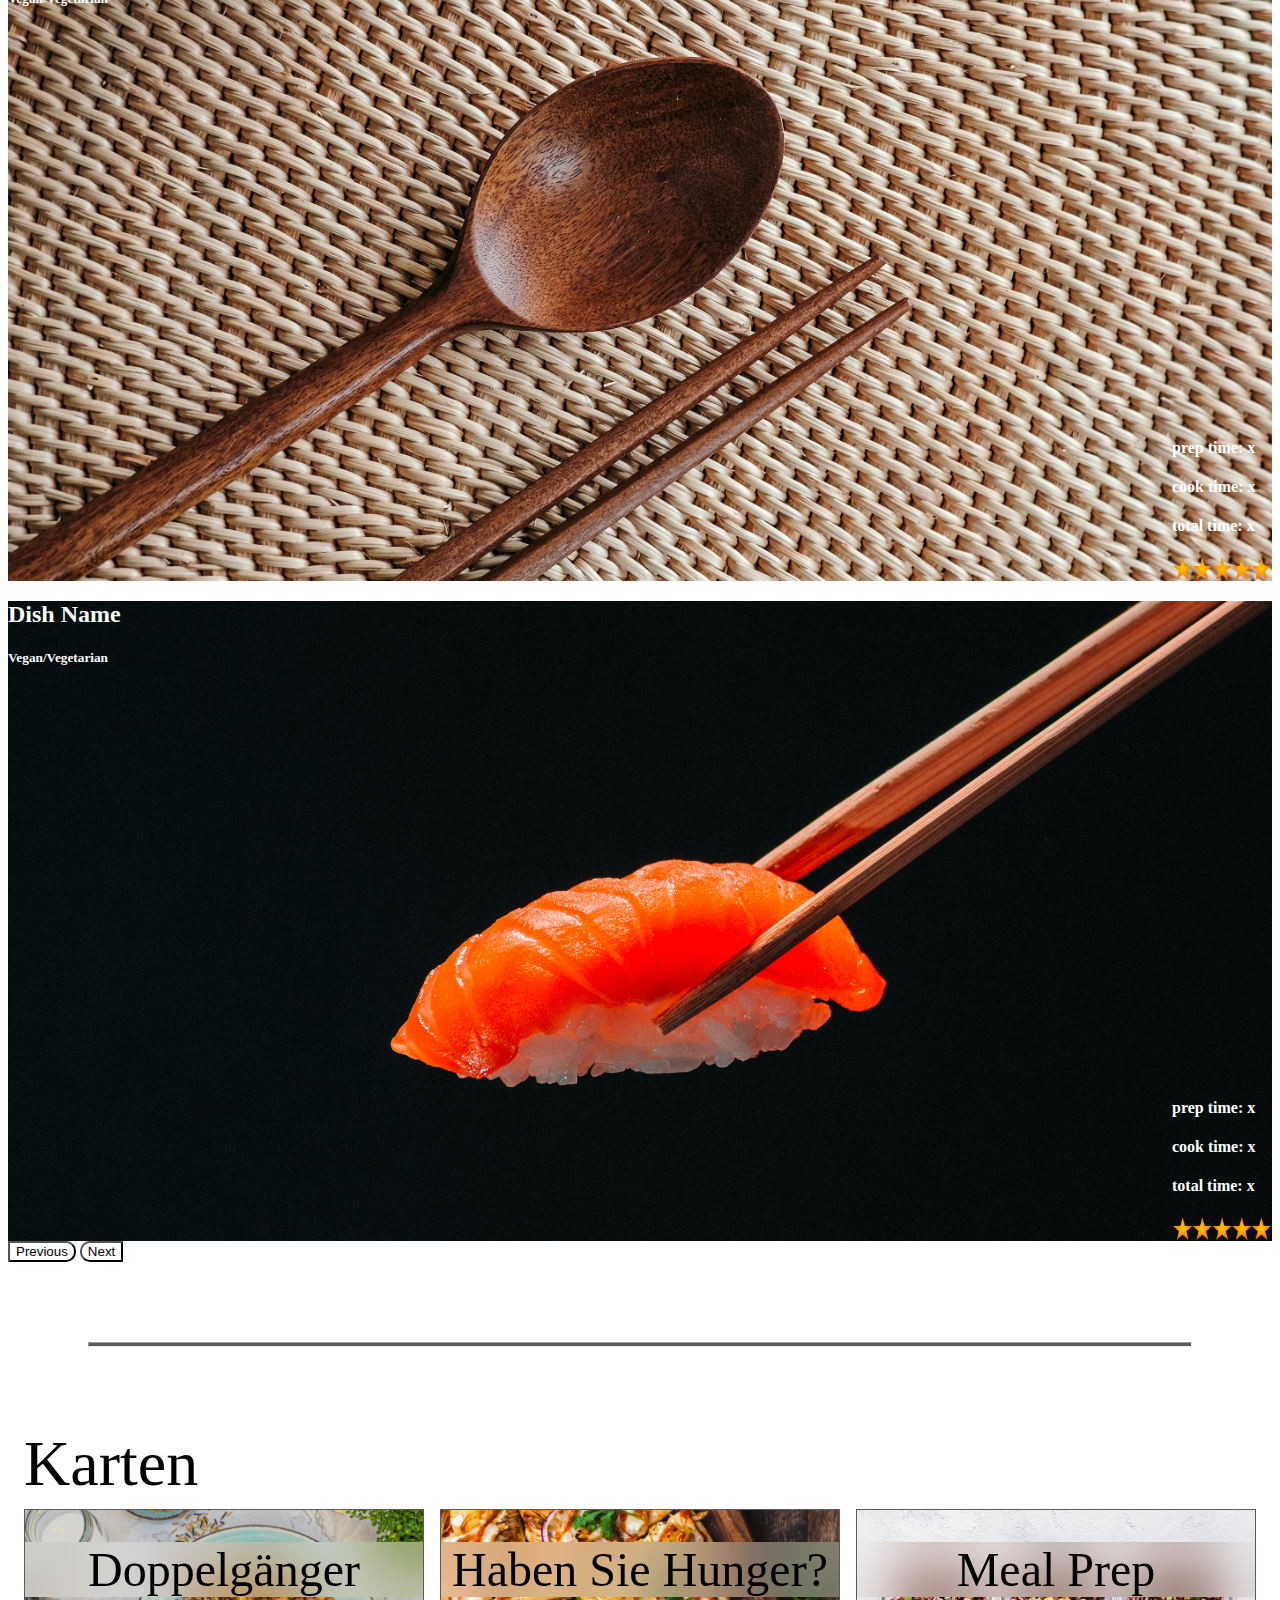
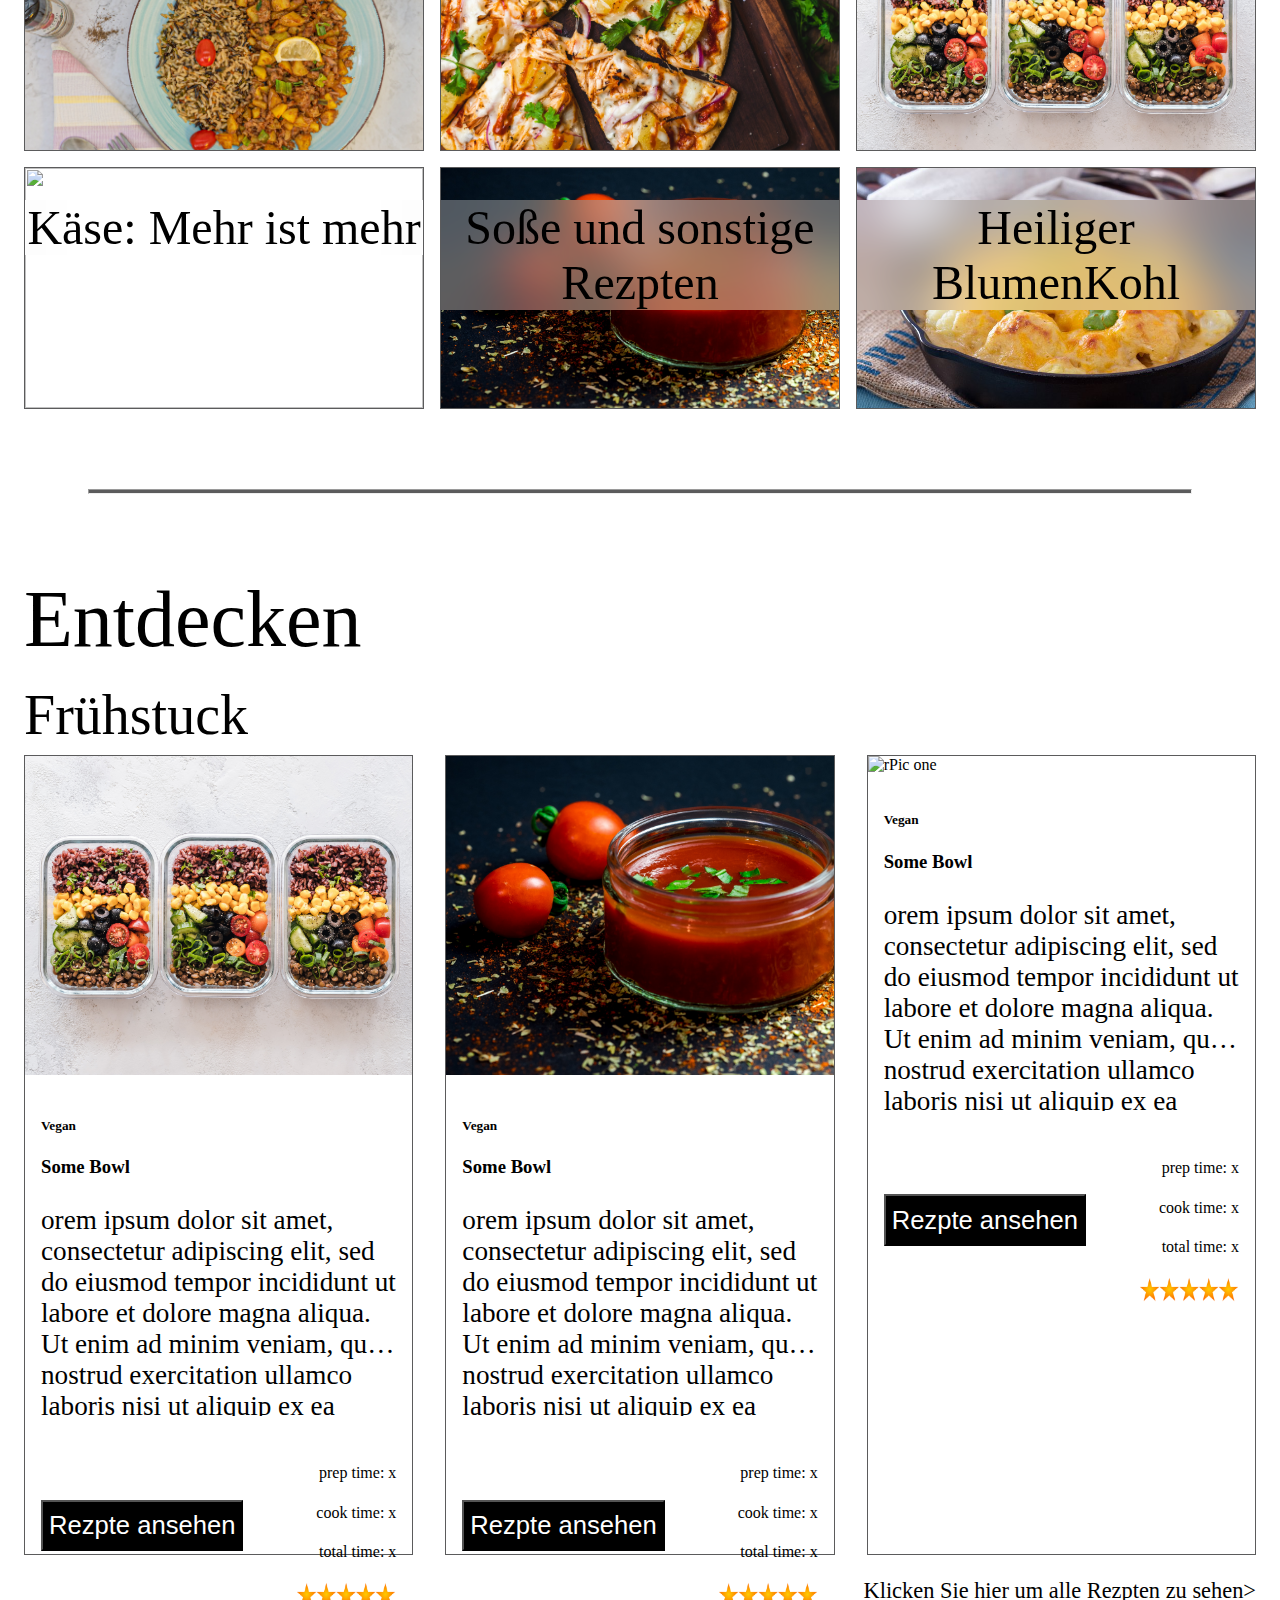
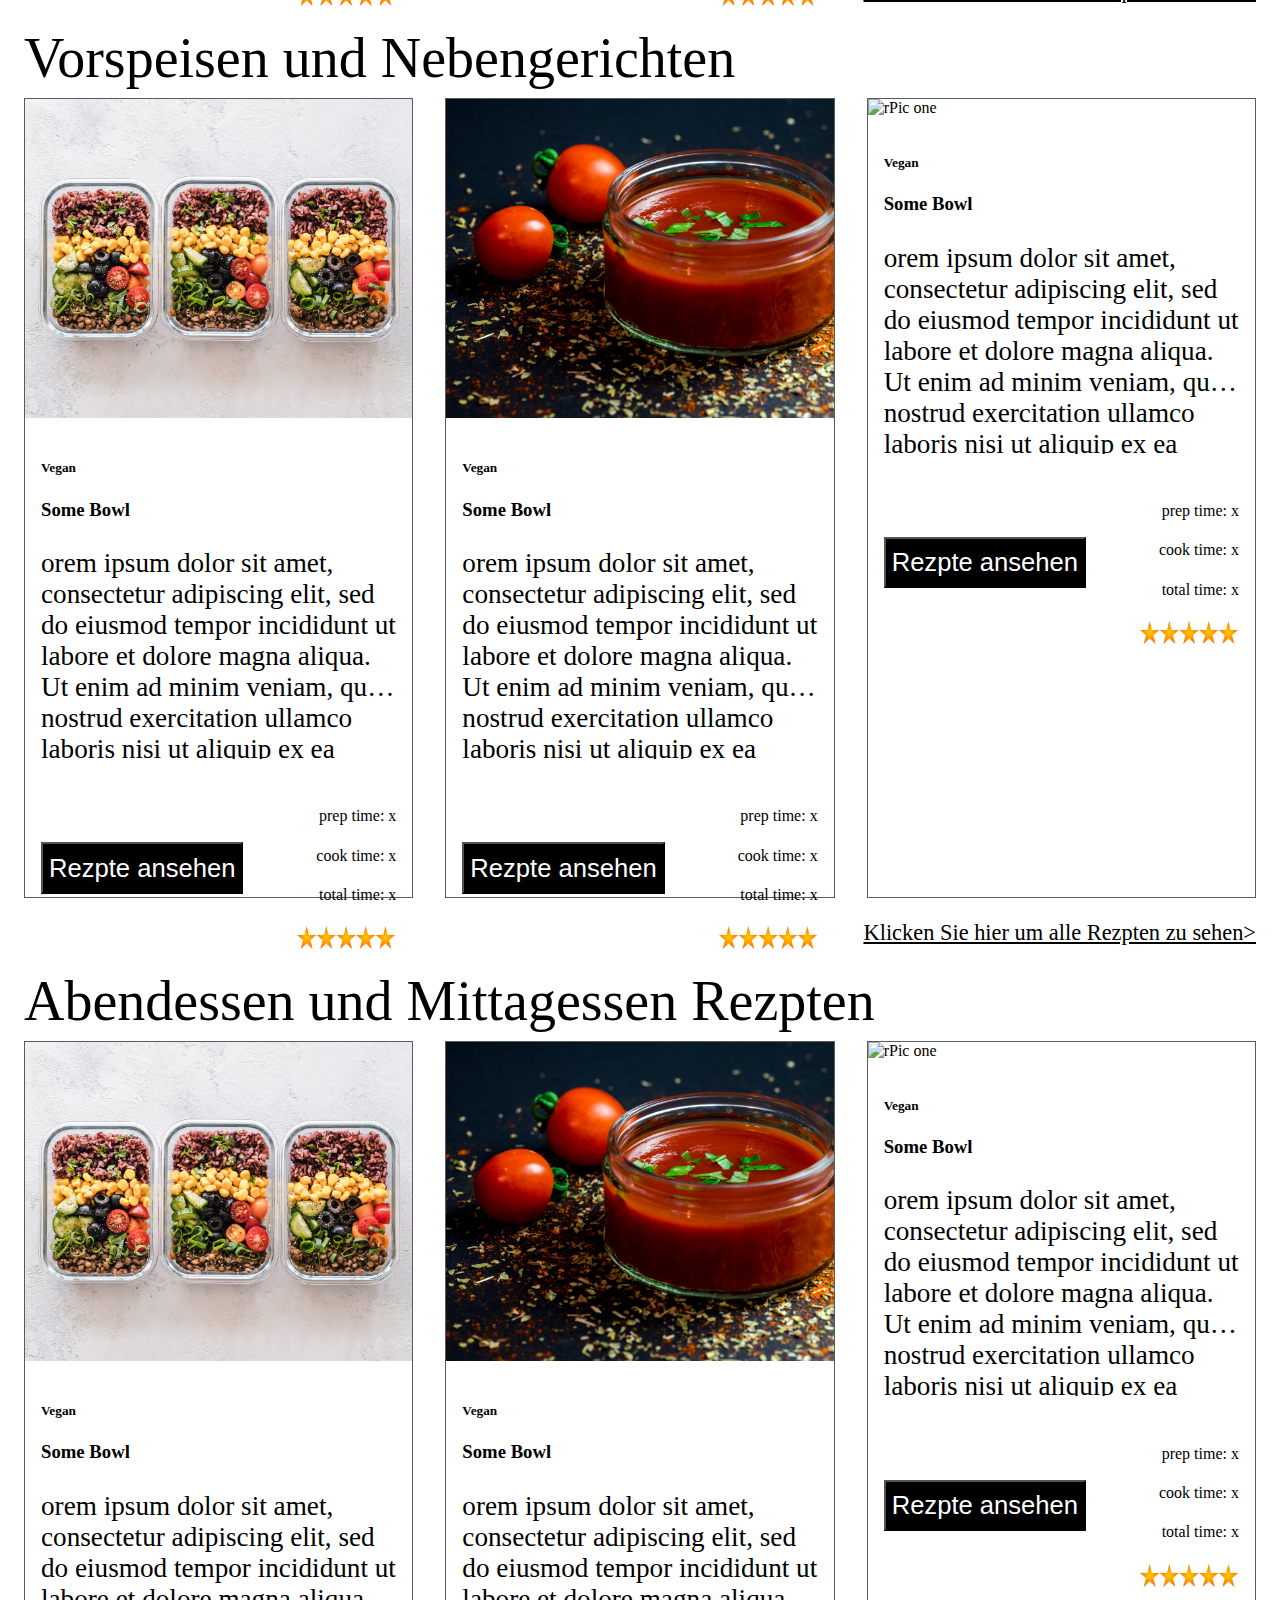
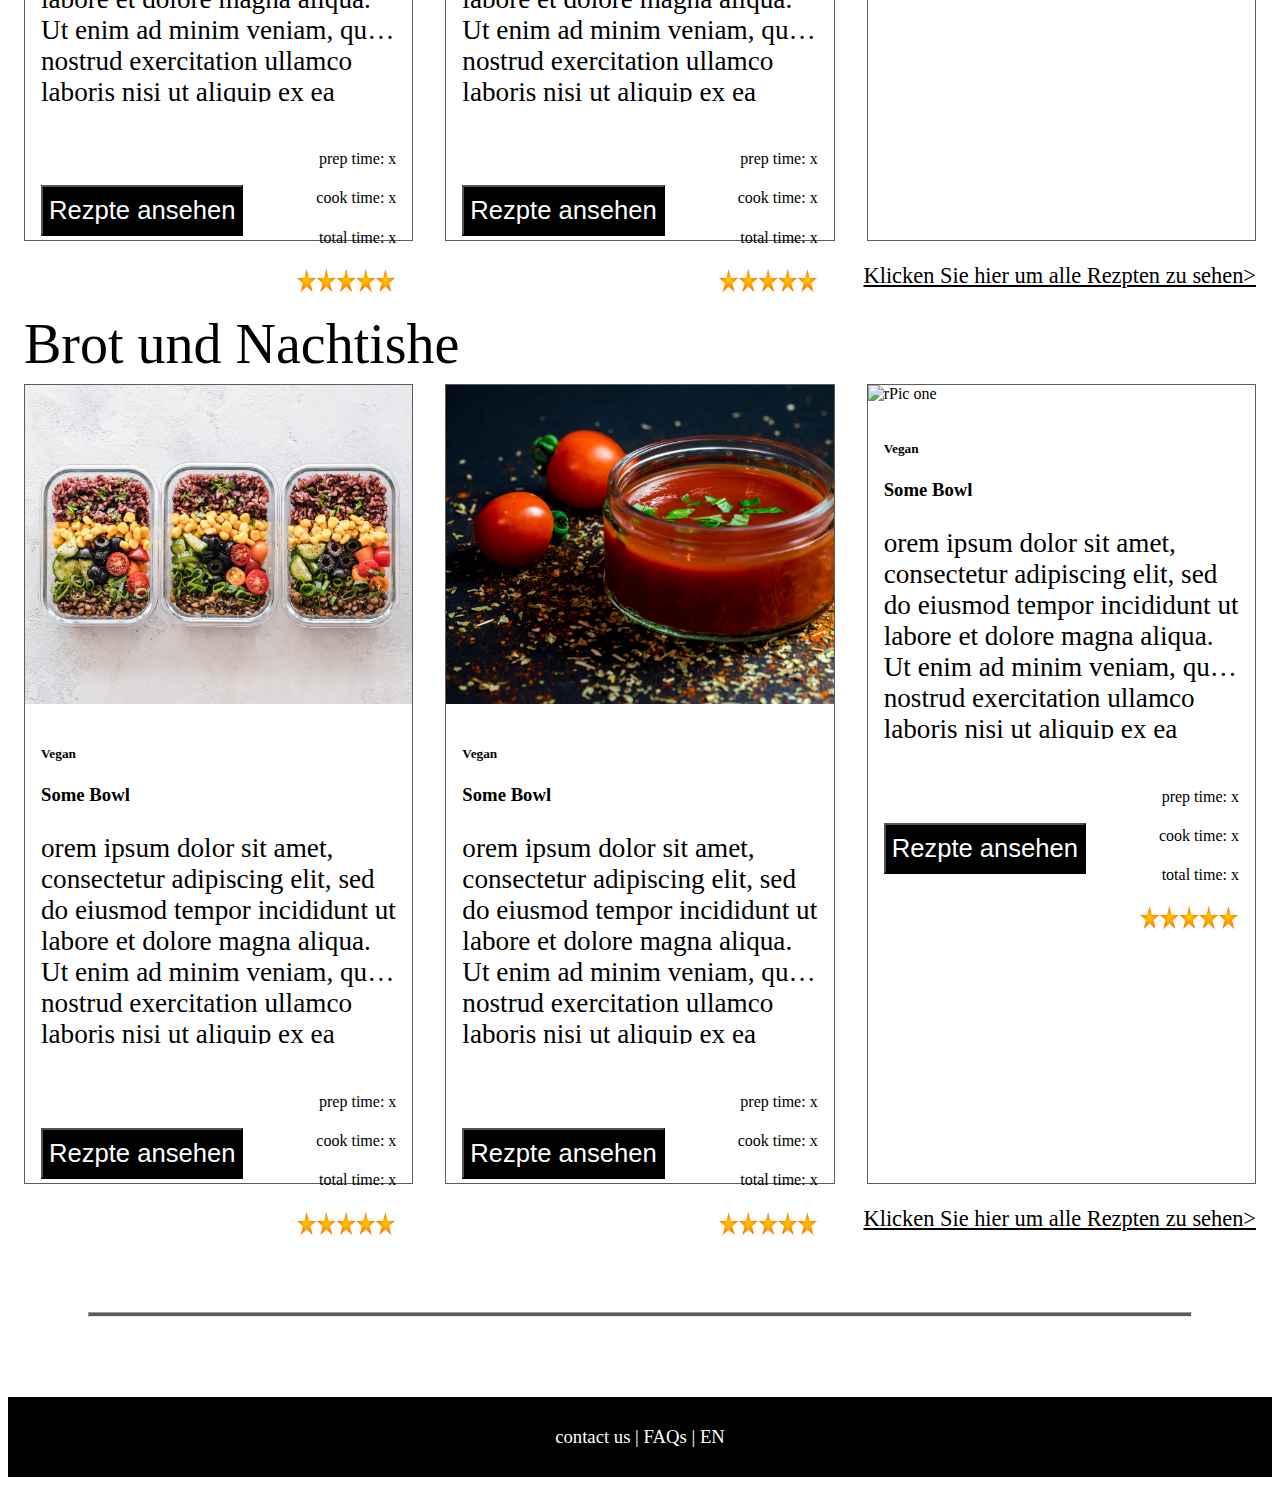
==== commit 7c666fd3: "update file links" ====
--- a/index.html
+++ b/index.html
@@ -16,13 +16,13 @@
     <nav class ="menu">
       <ul class= "Desktop-nav">
       <li class="titleandicon ">
-        <img class="lang_pic" src="../Assets/stabbz.png" alt="Teller" width="80" height="60">
+        <img class="lang_pic" src="Assets/stabbz.png" alt="Teller" width="80" height="60">
           <a href="#" class = "title"><h1 class ="STitle" >Stäbchen</h1><a>
           </li>
               <li class= "menuItemsV"><a href= "#" class="menuItems"><h1 class= "MenuVegan">Vegan</h1></a> </li>
               <li class= "menuItemsVe"><a href= "#" class="menuItems"><h1 class ="MenuVege">Vegetarisch</h1></a> </li>
           <li class="search">
-           <img class="search_pic" src="../Assets/nsf.png" alt="Teller" class="SearchIcon" width="35" height="30">
+           <img class="search_pic" src="Assets/nsf.png" alt="Teller" class="SearchIcon" width="35" height="30">
             <input class="search"  type="search" placeholder="Suche...">
             <!--
             make the placeholder go away when the user clicks on the search bar
@@ -30,7 +30,7 @@
           -->
           </li>
           <li class="lang" class ="dropDown">
-          <img class="lang_pic " src="../Assets/DF.png" alt="Teller" width="25" height="25">
+          <img class="lang_pic " src="Assets/DF.png" alt="Teller" width="25" height="25">
           <h3><a>DE|EN</a></h3>
           </li>
 
@@ -51,7 +51,7 @@
 <div class="carousel-inner">
     <div class ="carousel-item active">
       <div class="imgBox">
-        <img class="backhroundImg d-block w-100" src="../Assets/kochen.jpg">
+        <img class="backhroundImg d-block w-100" src="Assets/kochen.jpg">
       </div>
       <div class="container">
         <h2> Dish Name</h2>
@@ -60,13 +60,13 @@
         <h4>prep time: x</h4>
         <h4>cook time: x</h4>
         <h4>total time: x</h4>
-        <img class="reviews" src="../Assets/5stars.png" alt="5 out of 5" height="25" width="100">
+        <img class="reviews" src="Assets/5stars.png" alt="5 out of 5" height="25" width="100">
         </div>
       </div>
   </div>
   <div class ="carousel-item">
     <div class="imgBox">
-      <img class="backhroundImg d-block w-100" src="../Assets/bowl.jpg">
+      <img class="backhroundImg d-block w-100" src="Assets/bowl.jpg">
     </div>
     <div class="container">
       <h2> Dish Name</h2>
@@ -75,13 +75,13 @@
         <h4>prep time: x</h4>
         <h4>cook time: x</h4>
         <h4>total time: x</h4>
-      <img class="reviews" src="../Assets/5stars.png" alt="5 out of 5" height="25" width="100">
+      <img class="reviews" src="Assets/5stars.png" alt="5 out of 5" height="25" width="100">
       </div>
     </div>
 </div>
 <div class ="carousel-item">
   <div class="imgBox">
-    <img class="backhroundImg d-block w-100" src="../Assets/lost.jpg">
+    <img class="backhroundImg d-block w-100" src="Assets/lost.jpg">
   </div>
   <div class="container">
     <h2> Dish Name</h2>
@@ -90,13 +90,13 @@
       <h4>prep time: x</h4>
       <h4>cook time: x</h4>
       <h4>total time: x</h4>
-    <img class="reviews" src="../Assets/5stars.png" alt="5 out of 5" height="25" width="100">
+    <img class="reviews" src="Assets/5stars.png" alt="5 out of 5" height="25" width="100">
     </div>
   </div>
 </div>
 <div class ="carousel-item">
   <div class="imgBox">
-    <img class="backhroundImg d-block w-100" src="../Assets/sushi.jpg">
+    <img class="backhroundImg d-block w-100" src="Assets/sushi.jpg">
   </div>
   <div class="container">
     <h2> Dish Name</h2>
@@ -105,7 +105,7 @@
       <h4>prep time: x</h4>
       <h4>cook time: x</h4>
       <h4>total time: x</h4>
-    <img class="reviews" src="../Assets/5stars.png" alt="5 out of 5" height="25" width="100">
+    <img class="reviews" src="Assets/5stars.png" alt="5 out of 5" height="25" width="100">
     </div>
   </div>
 </div>
@@ -126,33 +126,33 @@
 <h1 class="body-title">Karten</h1>
   <div class= "Act-Cards">
     <div class= "Card">
-      <img class="backhroundImg" src="../Assets/Essen.jpg">
+      <img class="backhroundImg" src="Assets/Essen.jpg">
       <div class="card-blur "></div>
       <h1 class= "Card-text Card-pic"> Doppelgänger</h1>
     </div>
     <div class= "Card">
-      <img class="backhroundImg" src="../Assets/pizza.jpg">
+      <img class="backhroundImg" src="Assets/pizza.jpg">
       <div   class="card-blur "></div>
       <h1 class= "Card-text Card-pic"> Haben Sie Hunger?</h1>
     </div>
     <div class= "Card">
-      <img class="backhroundImg" src="../Assets/MP.jpg">
+      <img class="backhroundImg" src="Assets/MP.jpg">
       <div   class="card-blur "></div>
       <h1 class= "Card-text Card-pic"> Meal Prep</h1>
     </div>
     <div class= "Card">
-      <img class="backhroundImg" src="../Assets/cheese.jpg">
+      <img class="backhroundImg" src="Assets/cheese.jpg">
       <div  class="card-blur "></div>
       <h1 class= "Card-text Card-pic"> Käse: Mehr ist mehr</h1>
     </div>
     <div class= "Card">
-      <img class="backhroundImg" src="../Assets/sosse.jpg">
+      <img class="backhroundImg" src="Assets/sosse.jpg">
       <div   class="card-blur ">
       </div>
   <h1 class= "Card-text Card-pic"> Soße und sonstige Rezpten</h1>
   </div>
     <div class= "Card">
-      <img class="backhroundImg" src="../Assets/BK.jpg">
+      <img class="backhroundImg" src="Assets/BK.jpg">
       <div class="card-blur "></div>
       <h1 class= "Card-text Card-pic"> Heiliger BlumenKohl</h1>
     </div>
@@ -166,7 +166,7 @@
   <h1 class="rSubtitle">Frühstuck</H1>
     <div class ="rGrid">
     <div class= "rCard">
-      <img class ="rPic" src="../Assets/MP.jpg" alt="rPic one">
+      <img class ="rPic" src="Assets/MP.jpg" alt="rPic one">
       <div class ="rMainText">
         <div class="rMaintextTitle">
         <h5>Vegan<h5>
@@ -188,13 +188,13 @@
          <h4 class="f200">prep time: x</h4>
          <h4 class="f200">cook time: x</h4>
          <h4 class="f200">total time: x</h4>
-       <img class="reviews" src="../Assets/5stars.png" alt="5 out of 5" height="25" width="100">
+       <img class="reviews" src="Assets/5stars.png" alt="5 out of 5" height="25" width="100">
        </div>
       </div>
     </div>
     </div>
     <div class= "rCard">
-      <img class ="rPic" src="../Assets/sosse.jpg" alt="rPic one">
+      <img class ="rPic" src="Assets/sosse.jpg" alt="rPic one">
       <div class ="rMainText">
         <div class="rMaintextTitle">
         <h5>Vegan<h5>
@@ -216,13 +216,13 @@
          <h4 class="f200">prep time: x</h4>
          <h4 class="f200">cook time: x</h4>
          <h4 class="f200">total time: x</h4>
-       <img class="reviews" src="../Assets/5stars.png" alt="5 out of 5" height="25" width="100">
+       <img class="reviews" src="Assets/5stars.png" alt="5 out of 5" height="25" width="100">
        </div>
       </div>
     </div>
     </div>
      <div class= "rCard">
-        <img class ="rPic" src="../Assets/cheese.jpg" alt="rPic one">
+        <img class ="rPic" src="Assets/cheese.jpg" alt="rPic one">
         <div class ="rMainText">
           <div class="rMaintextTitle">
           <h5>Vegan<h5>
@@ -244,7 +244,7 @@
            <h4 class="f200">prep time: x</h4>
            <h4 class="f200">cook time: x</h4>
            <h4 class="f200">total time: x</h4>
-         <img class="reviews" src="../Assets/5stars.png" alt="5 out of 5" height="25" width="100">
+         <img class="reviews" src="Assets/5stars.png" alt="5 out of 5" height="25" width="100">
          </div>
         </div>
       </div>
@@ -256,7 +256,7 @@
 <h1 class="rSubtitle">Vorspeisen und Nebengerichten</H1>
   <div class ="rGrid">
   <div class= "rCard">
-    <img class ="rPic" src="../Assets/MP.jpg" alt="rPic one">
+    <img class ="rPic" src="Assets/MP.jpg" alt="rPic one">
     <div class ="rMainText">
       <div class="rMaintextTitle">
       <h5>Vegan<h5>
@@ -278,13 +278,13 @@
        <h4 class="f200">prep time: x</h4>
        <h4 class="f200">cook time: x</h4>
        <h4 class="f200">total time: x</h4>
-     <img class="reviews" src="../Assets/5stars.png" alt="5 out of 5" height="25" width="100">
+     <img class="reviews" src="Assets/5stars.png" alt="5 out of 5" height="25" width="100">
      </div>
     </div>
   </div>
   </div>
   <div class= "rCard">
-    <img class ="rPic" src="../Assets/sosse.jpg" alt="rPic one">
+    <img class ="rPic" src="Assets/sosse.jpg" alt="rPic one">
     <div class ="rMainText">
       <div class="rMaintextTitle">
       <h5>Vegan<h5>
@@ -306,13 +306,13 @@
        <h4 class="f200">prep time: x</h4>
        <h4 class="f200">cook time: x</h4>
        <h4 class="f200">total time: x</h4>
-     <img class="reviews" src="../Assets/5stars.png" alt="5 out of 5" height="25" width="100">
+     <img class="reviews" src="Assets/5stars.png" alt="5 out of 5" height="25" width="100">
      </div>
     </div>
   </div>
   </div>
    <div class= "rCard">
-      <img class ="rPic" src="../Assets/cheese.jpg" alt="rPic one">
+      <img class ="rPic" src="Assets/cheese.jpg" alt="rPic one">
       <div class ="rMainText">
         <div class="rMaintextTitle">
         <h5>Vegan<h5>
@@ -334,7 +334,7 @@
          <h4 class="f200">prep time: x</h4>
          <h4 class="f200">cook time: x</h4>
          <h4 class="f200">total time: x</h4>
-       <img class="reviews" src="../Assets/5stars.png" alt="5 out of 5" height="25" width="100">
+       <img class="reviews" src="Assets/5stars.png" alt="5 out of 5" height="25" width="100">
        </div>
       </div>
     </div>
@@ -346,7 +346,7 @@
 <h1 class="rSubtitle">Abendessen und Mittagessen Rezpten</H1>
   <div class ="rGrid">
   <div class= "rCard">
-    <img class ="rPic" src="../Assets/MP.jpg" alt="rPic one">
+    <img class ="rPic" src="Assets/MP.jpg" alt="rPic one">
     <div class ="rMainText">
       <div class="rMaintextTitle">
       <h5>Vegan<h5>
@@ -368,13 +368,13 @@
        <h4 class="f200">prep time: x</h4>
        <h4 class="f200">cook time: x</h4>
        <h4 class="f200">total time: x</h4>
-     <img class="reviews" src="../Assets/5stars.png" alt="5 out of 5" height="25" width="100">
+     <img class="reviews" src="Assets/5stars.png" alt="5 out of 5" height="25" width="100">
      </div>
     </div>
   </div>
   </div>
   <div class= "rCard">
-    <img class ="rPic" src="../Assets/sosse.jpg" alt="rPic one">
+    <img class ="rPic" src="Assets/sosse.jpg" alt="rPic one">
     <div class ="rMainText">
       <div class="rMaintextTitle">
       <h5>Vegan<h5>
@@ -396,13 +396,13 @@
        <h4 class="f200">prep time: x</h4>
        <h4 class="f200">cook time: x</h4>
        <h4 class="f200">total time: x</h4>
-     <img class="reviews" src="../Assets/5stars.png" alt="5 out of 5" height="25" width="100">
+     <img class="reviews" src="Assets/5stars.png" alt="5 out of 5" height="25" width="100">
      </div>
     </div>
   </div>
   </div>
    <div class= "rCard">
-      <img class ="rPic" src="../Assets/cheese.jpg" alt="rPic one">
+      <img class ="rPic" src="Assets/cheese.jpg" alt="rPic one">
       <div class ="rMainText">
         <div class="rMaintextTitle">
         <h5>Vegan<h5>
@@ -424,7 +424,7 @@
          <h4 class="f200">prep time: x</h4>
          <h4 class="f200">cook time: x</h4>
          <h4 class="f200">total time: x</h4>
-       <img class="reviews" src="../Assets/5stars.png" alt="5 out of 5" height="25" width="100">
+       <img class="reviews" src="Assets/5stars.png" alt="5 out of 5" height="25" width="100">
        </div>
       </div>
     </div>
@@ -436,7 +436,7 @@
   <h1 class="rSubtitle">Brot und Nachtishe</H1>
     <div class ="rGrid">
     <div class= "rCard">
-      <img class ="rPic" src="../Assets/MP.jpg" alt="rPic one">
+      <img class ="rPic" src="Assets/MP.jpg" alt="rPic one">
       <div class ="rMainText">
         <div class="rMaintextTitle">
         <h5>Vegan<h5>
@@ -458,13 +458,13 @@
          <h4 class="f200">prep time: x</h4>
          <h4 class="f200">cook time: x</h4>
          <h4 class="f200">total time: x</h4>
-       <img class="reviews" src="../Assets/5stars.png" alt="5 out of 5" height="25" width="100">
+       <img class="reviews" src="Assets/5stars.png" alt="5 out of 5" height="25" width="100">
        </div>
       </div>
     </div>
     </div>
     <div class= "rCard">
-      <img class ="rPic" src="../Assets/sosse.jpg" alt="rPic one">
+      <img class ="rPic" src="Assets/sosse.jpg" alt="rPic one">
       <div class ="rMainText">
         <div class="rMaintextTitle">
         <h5>Vegan<h5>
@@ -486,13 +486,13 @@
          <h4 class="f200">prep time: x</h4>
          <h4 class="f200">cook time: x</h4>
          <h4 class="f200">total time: x</h4>
-       <img class="reviews" src="../Assets/5stars.png" alt="5 out of 5" height="25" width="100">
+       <img class="reviews" src="Assets/5stars.png" alt="5 out of 5" height="25" width="100">
        </div>
       </div>
     </div>
     </div>
      <div class= "rCard">
-        <img class ="rPic" src="../Assets/cheese.jpg" alt="rPic one">
+        <img class ="rPic" src="Assets/cheese.jpg" alt="rPic one">
         <div class ="rMainText">
           <div class="rMaintextTitle">
           <h5>Vegan<h5>
@@ -514,7 +514,7 @@
            <h4 class="f200">prep time: x</h4>
            <h4 class="f200">cook time: x</h4>
            <h4 class="f200">total time: x</h4>
-         <img class="reviews" src="../Assets/5stars.png" alt="5 out of 5" height="25" width="100">
+         <img class="reviews" src="Assets/5stars.png" alt="5 out of 5" height="25" width="100">
          </div>
         </div>
       </div>
--- a/STUB.css
+++ b/STUB.css
@@ -9,6 +9,7 @@
   left: 0;
   background: rgba(255, 255, 255, 0.3);
   backdrop-filter: blur(25px);
+  -webkit-backdrop-filter: blur(25px);
   z-index: 5;
 
 }
@@ -220,13 +221,13 @@
 background-color: rgba(6, 102,162,.0);
 border-radius: 10px;
 border-top-right-radius: 0;
-border-bottom-right-radius: 0;:
+border-bottom-right-radius: 0;
 }
 .carousel-control-prev{
   background-color: rgba(6, 102,162,.0);
   border-radius: 10px;
   border-top-left-radius: 0;
-  border-bottom-left-radius: 0;:
+  border-bottom-left-radius: 0;
 }
 .blur-false{
 animation: blur-out 1.8s forwards;
